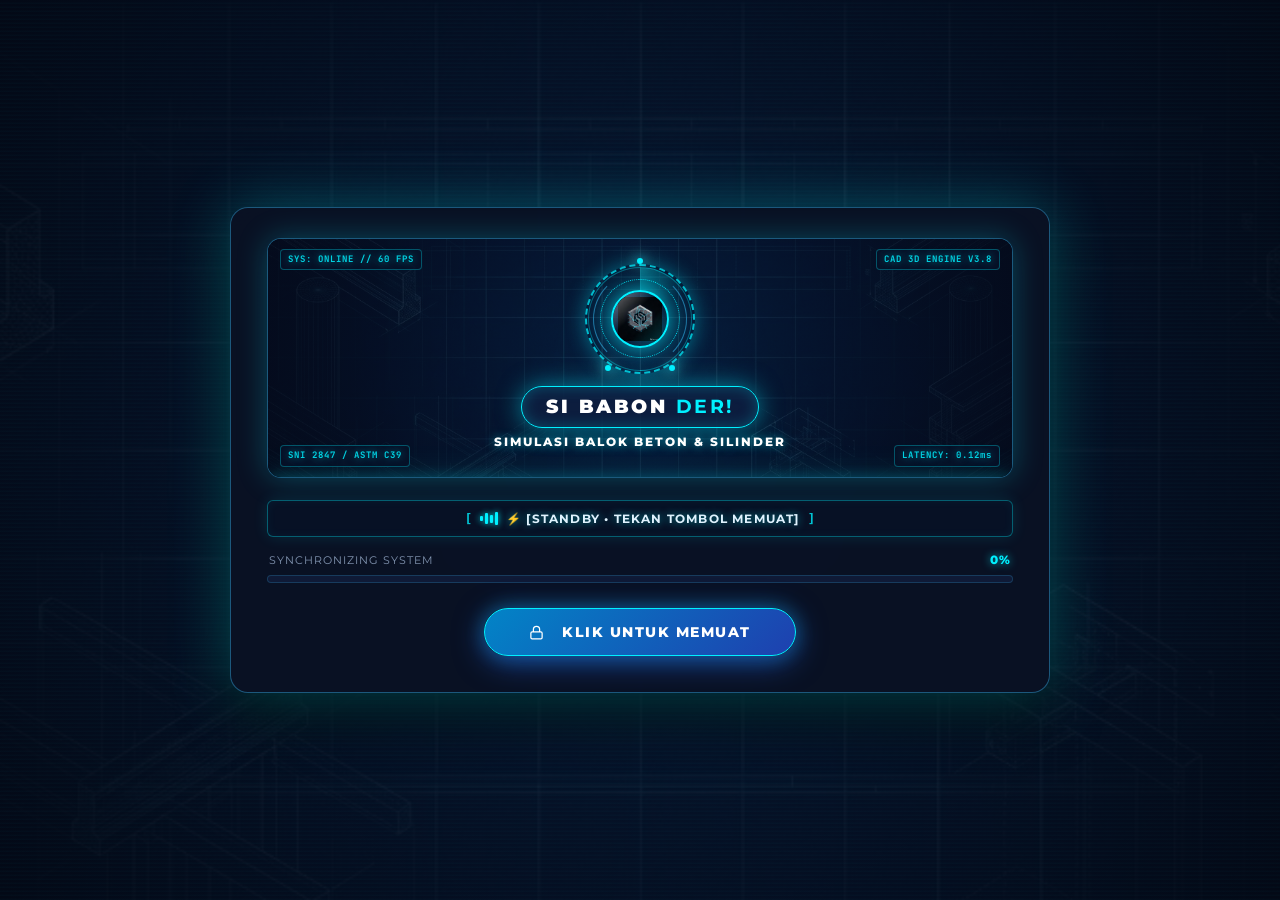
==== index.html @ 7ec386dd "Polish UI alignment, add dynamic workspace theme tone per testing chapter, remove mapping configurat" ====
<!DOCTYPE html>
<html lang="id">
<head>
    <meta charset="UTF-8">
    <meta name="viewport" content="width=device-width, initial-scale=1.0">
    <title>Si Babon Der! - Simulasi Balok Beton &amp; Silinder</title>
    
    <!-- Favicon -->
    <link rel="icon" type="image/jpeg" href="static/logo-favicon.jpg">
    
    <!-- Google Fonts -->
    <link rel="preconnect" href="https://fonts.googleapis.com">
    <link rel="preconnect" href="https://fonts.gstatic.com" crossorigin>
    <link href="https://fonts.googleapis.com/css2?family=Chakra+Petch:wght@400;600;700&family=Inter:wght@300;400;500;600;700&family=JetBrains+Mono:wght@400;500;700&family=Montserrat:wght@500;600;700;800;900&display=swap" rel="stylesheet">
    
    <!-- Custom Engineering Stylesheet -->
    <link rel="stylesheet" href="static/style.css?v=20261121_03">
</head>
<body>

    <!-- ==========================================================================
         INTERACTIVE CAD BLUEPRINT LOADING / SPLASH SCREEN
         (Featuring Futuristic Holographic Motion Logo & Blueprint Architecture)
         ========================================================================== -->
    <div id="splash-screen">
        <div class="splash-futuristic-container">
            <!-- Blueprint Schematic Banner Card -->
            <div class="splash-banner-card">
                <img src="static/img/loading-screen-bg.jpg" alt="Si Babon Der CAD Blueprint" class="splash-blueprint-banner-img" onerror="this.onerror=null; this.src='static/img/splash-blueprint-bg.jpg';">
                
                <!-- Cyber Laser Scanner Beam -->
                <div class="splash-laser-scanner"></div>

                <!-- High-Tech Telemetry HUD Badges -->
                <div class="hud-corner-tag top-left">SYS: ONLINE // 60 FPS</div>
                <div class="hud-corner-tag top-right">CAD 3D ENGINE V3.8</div>
                <div class="hud-corner-tag bottom-left">SNI 2847 / ASTM C39</div>
                <div class="hud-corner-tag bottom-right">LATENCY: 0.12ms</div>

                <!-- Overlay with Futuristic Motion Logo -->
                <div class="splash-motion-overlay">
                    <!-- Futuristic Rotating HUD Rings & 3D Logo Core -->
                    <div class="splash-hud-portal">
                        <div class="hud-ring-outer"></div>
                        <div class="hud-ring-mid"></div>
                        <div class="hud-ring-radar"></div>
                        <div class="hud-ring-dashed"></div>
                        <div class="hud-particle-orbit">
                            <span class="hud-particle p1"></span>
                            <span class="hud-particle p2"></span>
                            <span class="hud-particle p3"></span>
                        </div>
                        <div class="hud-center-lens">
                            <img src="static/logo-favicon.jpg" alt="Logo" class="splash-logo-core" onerror="this.onerror=null; this.src='static/logo-favicon.jpeg.jpeg';">
                            <div class="lens-glare-sweep"></div>
                        </div>
                    </div>

                    <!-- Glowing Pill Title -->
                    <div class="splash-glow-badge">
                        <span>SI BABON <strong>DER!</strong></span>
                    </div>
                    <div class="splash-tagline">SIMULASI BALOK BETON &amp; SILINDER</div>
                </div>
            </div>

            <!-- Futuristic Audio Subtitle HUD -->
            <div class="splash-subtitle-container" id="splash-subtitle-container">
                <span class="subtitle-cyber-bracket">[</span>
                <div class="subtitle-waveform-indicator">
                    <span class="wave-bar w1"></span>
                    <span class="wave-bar w2"></span>
                    <span class="wave-bar w3"></span>
                    <span class="wave-bar w4"></span>
                </div>
                <div class="splash-audio-subtitle" id="splash-audio-subtitle">AUDIO SUBTITLE STANDBY</div>
                <span class="subtitle-cyber-bracket">]</span>
            </div>

            <!-- Progress Bar Header with Percentage Counter -->
            <div class="splash-progress-header">
                <span class="splash-progress-label">SYNCHRONIZING SYSTEM</span>
                <span class="splash-progress-pct" id="splash-progress-pct">0%</span>
            </div>

            <!-- Progress Bar -->
            <div class="splash-progress-track">
                <div class="splash-progress-bar" id="splash-progress-bar"></div>
            </div>

            <button class="btn-mulai-splash btn-splash-waiting" id="btn-mulai-splash" onclick="handleSplashButtonClick(event)">
                <svg class="splash-lock-icon" width="15" height="15" viewBox="0 0 24 24" fill="none" stroke="currentColor" stroke-width="2" style="margin-right: 8px;"><rect x="3" y="11" width="18" height="11" rx="2" ry="2"></rect><path d="M7 11V7a5 5 0 0 1 10 0v4"></path></svg>
                <span id="btn-mulai-label">KLIK UNTUK MEMUAT</span>
            </button>
        </div>
    </div>

    <!-- ==========================================================================
         TOP APP HEADER BAR (CLEAN & MINIMALIST)
         ========================================================================== -->
    <header class="app-header">
        <div class="brand-wrapper">
            <button class="btn-mobile-menu" onclick="toggleMobileMenu()" title="Toggle Navigation Menu">
                <svg width="18" height="18" viewBox="0 0 24 24" fill="none" stroke="currentColor" stroke-width="2.5"><line x1="3" y1="12" x2="21" y2="12"></line><line x1="3" y1="6" x2="21" y2="6"></line><line x1="3" y1="18" x2="21" y2="18"></line></svg>
            </button>
            <img src="static/logo-favicon.jpg" alt="Logo" class="brand-logo-img" onerror="this.onerror=null; this.src='static/logo-favicon.jpeg.jpeg';">
            <div class="brand-titles">
                <div class="brand-title">SI BABON <span>DER!</span></div>
                <div class="brand-subtitle">Simulasi Balok Beton &amp; Silinder</div>
            </div>
        </div>

        <!-- Teks Berjalan / Marquee Masa Pengembangan -->
        <div class="header-ticker-container" title="Status Pengembangan Aplikasi">
            <div class="ticker-badge">
                <span class="ticker-pulse-dot"></span>
                <span class="ticker-badge-text">PENGEMBANGAN</span>
            </div>
            <div class="ticker-marquee-wrapper">
                <div class="ticker-marquee-track">
                    <div class="ticker-marquee-half">
                        <span class="ticker-text-item">Website ini sedang dalam masa pengembangan, penyesuaian akan segera dilakukan dan fitur akan ditambahkan secara bertahap</span>
                        <span class="ticker-separator">✦</span>
                        <span class="ticker-text-item">Website ini sedang dalam masa pengembangan, penyesuaian akan segera dilakukan dan fitur akan ditambahkan secara bertahap</span>
                        <span class="ticker-separator">✦</span>
                    </div>
                    <div class="ticker-marquee-half" aria-hidden="true">
                        <span class="ticker-text-item">Website ini sedang dalam masa pengembangan, penyesuaian akan segera dilakukan dan fitur akan ditambahkan secara bertahap</span>
                        <span class="ticker-separator">✦</span>
                        <span class="ticker-text-item">Website ini sedang dalam masa pengembangan, penyesuaian akan segera dilakukan dan fitur akan ditambahkan secara bertahap</span>
                        <span class="ticker-separator">✦</span>
                    </div>
                </div>
            </div>
        </div>
    </header>

    <!-- ==========================================================================
         MAIN APPLICATION LAYOUT
         ========================================================================== -->
    <div class="app-container">
        <!-- Sidebar Navigation -->
        <nav class="sidebar">
            <div class="sidebar-heading" id="sidebar-module-heading">WORKSPACE NAVIGATION</div>

            <div class="sidebar-nav-container" id="sidebar-nav-container">
                <button class="btn-nav active" onclick="switchTab(this, 'create')">
                    <img src="static/icons/menu-create.svg" alt="Create Element Logo" class="nav-btn-logo nav-logo-create">
                    <span>Create Element</span>
                </button>
                <button class="btn-nav" onclick="switchTab(this, 'loss')">
                    <img src="static/icons/menu-loss.svg" alt="Material Loss Logo" class="nav-btn-logo nav-logo-loss">
                    <span>Material Loss</span>
                </button>
                <button class="btn-nav" onclick="switchTab(this, 'pengujian')">
                    <img src="static/icons/menu-pengujian.svg" alt="Lab Testing Logo" class="nav-btn-logo nav-logo-pengujian">
                    <span>Lab Testing</span>
                    <span class="nav-badge">UTM</span>
                </button>
                <button class="btn-nav" onclick="switchTab(this, 'analisis')">
                    <img src="static/icons/menu-analisis.svg" alt="Analysis Report Logo" class="nav-btn-logo nav-logo-analisis">
                    <span>Analysis Report</span>
                </button>
                <button class="btn-nav" onclick="switchTab(this, 'rab')">
                    <img src="static/icons/menu-rab.svg" alt="Cost &amp; BoQ Logo" class="nav-btn-logo nav-logo-rab">
                    <span>Cost &amp; BoQ</span>
                </button>
                <button class="btn-nav" onclick="switchTab(this, 'karbon')">
                    <img src="static/icons/menu-karbon.svg" alt="Carbon Footprint Logo" class="nav-btn-logo nav-logo-karbon">
                    <span>Carbon Footprint</span>
                    <span class="nav-badge" style="color:var(--accent-emerald); border-color:var(--accent-emerald);">ECO</span>
                </button>
                <button class="btn-nav" onclick="switchTab(this, 'ekspor')">
                    <img src="static/icons/menu-ekspor.svg" alt="Export Report Logo" class="nav-btn-logo nav-logo-ekspor">
                    <span>Export Report</span>
                </button>
                <!-- REPOSITIONED: Structural Battle is below Export Report -->
                <button class="btn-nav" onclick="switchTab(this, 'pertempuran')">
                    <img src="static/logo-favicon.jpg" alt="Battle Logo" class="nav-btn-logo nav-logo-battle" onerror="this.onerror=null; this.src='static/logo-favicon.jpeg.jpeg';">
                    <span>Structural Battle</span>
                    <span class="nav-badge">BATTLE</span>
                </button>
            </div>

            <!-- CHAPTER / MODULE TESTING SWITCHER (STACKED CARDS WIDGET) -->
            <div class="sidebar-module-section" id="sidebar-module-section">
                <div class="module-switcher-header">
                    <div class="module-switcher-title">
                        <svg width="13" height="13" viewBox="0 0 24 24" fill="none" stroke="var(--cyan-neon)" stroke-width="2.2"><polygon points="12 2 2 7 12 12 22 7 12 2"></polygon><polyline points="2 17 12 22 22 17"></polyline><polyline points="2 12 12 17 22 12"></polyline></svg>
                        <span>TESTING CHAPTERS</span>
                    </div>
                    <span class="module-switcher-badge">SNI / ASTM</span>
                </div>
                
                <div class="module-stack-viewport" id="module-stack-viewport">
                    <!-- Dynamic Stack Cards Rendered by script.js -->
                </div>

                <div class="stack-controls-bar">
                    <button class="stack-cycle-btn" onclick="cycleModuleStack(-1)" title="Previous Chapter">
                        <svg width="12" height="12" viewBox="0 0 24 24" fill="none" stroke="currentColor" stroke-width="2.5"><polyline points="15 18 9 12 15 6"></polyline></svg>
                    </button>
                    <div class="stack-dots-indicator" id="stack-dots">
                        <!-- 4 indicator dots -->
                    </div>
                    <button class="stack-cycle-btn" onclick="cycleModuleStack(1)" title="Next Chapter">
                        <svg width="12" height="12" viewBox="0 0 24 24" fill="none" stroke="currentColor" stroke-width="2.5"><polyline points="9 18 15 12 9 6"></polyline></svg>
                    </button>
                </div>
            </div>
        </nav>

        <!-- Main Workspace (Center Canvas 3D & Right Control Panel) -->
        <main class="main-container">
            <!-- Center 3D CAD Simulation Viewport -->
            <section class="canvas-area" id="canvas-view">
                <!-- Dynamic via JavaScript -->
            </section>

            <!-- Right Telemetry & Control Panel -->
            <aside class="control-panel" id="panel-view">
                <!-- Dynamic via JavaScript -->
            </aside>
        </main>
    </div>

    <!-- HUD Toast Notifications Container -->
    <div id="hud-toast-container"></div>

    <!-- Core Simulation Logic -->
    <script src="static/script.js?v=20261121_03"></script>
</body>
</html>
---- static/style.css ----
/* ==========================================================================
   SI BABON DER! - CIVIL ENGINEERING & CONCRETE SIMULATION
   Design System: Modern Industrial CAD & Civil Engineering (Sleek, Clean, Simple)
   Font: Montserrat Everywhere | Palette: Brighter Modern Navy & Neon Accents
   ========================================================================== */

@import url('https://fonts.googleapis.com/css2?family=JetBrains+Mono:wght@400;600;700&family=Montserrat:ital,wght@0,300;0,400;0,500;0,600;0,700;0,800;0,900;1,400;1,600&display=swap');

:root {
    /* Slightly Brighter Modern Slate/Navy Palette */
    --bg-void: #0b1426;
    --bg-base: #101d3b;
    --bg-surface: #16274e;
    --bg-card: rgba(22, 39, 78, 0.82);
    --bg-card-hover: rgba(30, 53, 106, 0.92);
    --bg-glass: rgba(18, 33, 66, 0.75);
    --bg-input: #0d1933;

    /* Borders & Outlines */
    --border-dim: rgba(56, 189, 248, 0.2);
    --border-bright: rgba(56, 189, 248, 0.42);
    --border-glow: rgba(0, 240, 255, 0.55);

    /* Accents */
    --cyan-neon: #00f0ff;
    --blue-neon: #38bdf8;
    --blue-primary: #2563eb;
    --blue-dark: #1d4ed8;
    --accent-emerald: #10b981;
    --accent-amber: #f59e0b;
    --accent-crimson: #ef4444;
    --accent-purple: #a855f7;
    --accent-gold: #fbbf24;

    /* Dynamic Chapter Workspace Accent Variables */
    --chapter-accent: var(--cyan-neon);
    --chapter-accent-glow: rgba(0, 240, 255, 0.25);
    --chapter-accent-dim: rgba(0, 240, 255, 0.08);
    --chapter-accent-border: rgba(0, 240, 255, 0.35);

    /* Text Colors (Crisp & High Contrast) */
    --text-pure: #ffffff;
    --text-primary: #f8fafc;
    --text-secondary: #cbd5e1;
    --text-muted: #8194b0;
    --text-dim: #5c7090;

    /* Typography: Montserrat Universally Applied */
    --font-sans: 'Montserrat', sans-serif;
    --font-heading: 'Montserrat', sans-serif;
    --font-mono: 'JetBrains Mono', 'Montserrat', monospace;

    /* Elevation & Glow */
    --glow-cyan: 0 0 20px rgba(0, 240, 255, 0.35);
    --glow-blue: 0 0 25px rgba(56, 189, 248, 0.3);
    --glow-emerald: 0 0 20px rgba(16, 185, 129, 0.35);
    --glow-crimson: 0 0 20px rgba(239, 68, 68, 0.4);
    --shadow-card: 0 8px 30px 0 rgba(0, 0, 0, 0.35);

    /* Transitions */
    --transition-fast: 0.15s cubic-bezier(0.4, 0, 0.2, 1);
    --transition-norm: 0.25s cubic-bezier(0.4, 0, 0.2, 1);
    --transition-slow: 0.4s cubic-bezier(0.4, 0, 0.2, 1);
}

/* Base Reset & Box Sizing */
*, *::before, *::after {
    box-sizing: border-box;
    margin: 0;
    padding: 0;
    font-family: var(--font-sans);
    -webkit-font-smoothing: antialiased;
    -moz-osx-font-smoothing: grayscale;
}

html, body {
    width: 100%;
    height: 100%;
    background-color: var(--bg-void);
    color: var(--text-primary);
    font-family: var(--font-sans);
    font-size: 13px;
    line-height: 1.5;
    overflow: hidden;
    user-select: none;
}

/* Custom Scrollbar */
::-webkit-scrollbar {
    width: 6px;
    height: 6px;
}
::-webkit-scrollbar-track {
    background: rgba(11, 20, 38, 0.8);
}
::-webkit-scrollbar-thumb {
    background: rgba(56, 189, 248, 0.35);
    border-radius: 4px;
}
::-webkit-scrollbar-thumb:hover {
    background: var(--cyan-neon);
    box-shadow: 0 0 8px var(--cyan-neon);
}

/* ==========================================================================
   APP HEADER
   ========================================================================== */
.app-header {
    height: 58px;
    min-height: 58px;
    background: rgba(14, 25, 51, 0.95);
    backdrop-filter: blur(14px);
    border-bottom: 1px solid var(--border-dim);
    display: flex;
    align-items: center;
    justify-content: space-between;
    padding: 0 20px;
    position: relative;
    z-index: 100;
}

.brand-wrapper {
    display: flex;
    align-items: center;
    gap: 12px;
    flex-shrink: 0;
}

.brand-logo-img {
    width: 38px;
    height: 38px;
    border-radius: 9px;
    object-fit: cover;
    border: 1.5px solid var(--border-bright);
    box-shadow: 0 0 15px rgba(0, 240, 255, 0.3);
}

.brand-titles {
    display: flex;
    flex-direction: column;
}

.brand-title {
    font-size: 15px;
    font-weight: 800;
    letter-spacing: 1.2px;
    color: var(--text-pure);
    text-transform: uppercase;
    display: flex;
    align-items: center;
    gap: 6px;
}

.brand-title span {
    color: var(--cyan-neon);
    text-shadow: 0 0 10px rgba(0, 240, 255, 0.4);
}

.brand-subtitle {
    font-size: 10.5px;
    color: var(--text-secondary);
    font-weight: 600;
    letter-spacing: 0.6px;
}

/* ==========================================================================
   HEADER RUNNING TEXT / TICKER (PENGEMBANGAN FITUR)
   ========================================================================== */
.header-ticker-container {
    flex: 1;
    min-width: 0;
    max-width: 820px;
    margin-left: 20px;
    display: flex;
    align-items: center;
    background: rgba(8, 18, 42, 0.72);
    border: 1px solid rgba(0, 240, 255, 0.28);
    border-radius: 24px;
    height: 34px;
    padding: 0 10px 0 6px;
    position: relative;
    box-shadow: inset 0 0 10px rgba(0, 240, 255, 0.05), 0 2px 8px rgba(0, 0, 0, 0.3);
    overflow: hidden;
}

.ticker-badge {
    display: inline-flex;
    align-items: center;
    gap: 6px;
    background: linear-gradient(135deg, rgba(0, 240, 255, 0.16), rgba(14, 165, 233, 0.25));
    border: 1px solid rgba(0, 240, 255, 0.45);
    border-radius: 16px;
    padding: 3px 9px;
    font-size: 10px;
    font-weight: 800;
    letter-spacing: 0.8px;
    color: var(--cyan-neon);
    text-transform: uppercase;
    box-shadow: 0 0 8px rgba(0, 240, 255, 0.2);
    flex-shrink: 0;
    z-index: 2;
    cursor: default;
}

.ticker-pulse-dot {
    width: 6px;
    height: 6px;
    border-radius: 50%;
    background: #00f0ff;
    box-shadow: 0 0 8px #00f0ff;
    animation: tickerPulse 1.8s infinite ease-in-out;
}

@keyframes tickerPulse {
    0%, 100% { opacity: 1; transform: scale(1); filter: drop-shadow(0 0 3px #00f0ff); }
    50% { opacity: 0.35; transform: scale(0.8); filter: none; }
}

.ticker-marquee-wrapper {
    flex: 1;
    min-width: 0;
    overflow: hidden;
    margin-left: 10px;
    position: relative;
    display: flex;
    align-items: center;
    mask-image: linear-gradient(to right, transparent 0, black 14px, black calc(100% - 14px), transparent 100%);
    -webkit-mask-image: linear-gradient(to right, transparent 0, black 14px, black calc(100% - 14px), transparent 100%);
}

.ticker-marquee-track {
    display: flex;
    width: max-content;
    will-change: transform;
    animation: tickerSeamlessScroll 28s linear infinite;
}

.ticker-marquee-track:hover {
    animation-play-state: paused;
}

.ticker-marquee-half {
    display: inline-flex;
    align-items: center;
    white-space: nowrap;
    flex-shrink: 0;
}

.ticker-text-item {
    font-size: 11.5px;
    font-weight: 600;
    letter-spacing: 0.35px;
    color: #e2e8f0;
    display: inline-flex;
    align-items: center;
}

.ticker-separator {
    color: var(--cyan-neon);
    font-size: 9px;
    margin: 0 20px;
    opacity: 0.8;
    text-shadow: 0 0 6px rgba(0, 240, 255, 0.6);
}

@keyframes tickerSeamlessScroll {
    0% {
        transform: translateX(0);
    }
    100% {
        transform: translateX(-50%);
    }
}

/* Header Telemetry */
.header-telemetry {
    display: flex;
    align-items: center;
    gap: 14px;
}

.telemetry-item {
    display: flex;
    align-items: center;
    gap: 8px;
    font-size: 11px;
    font-weight: 700;
    color: var(--text-secondary);
    background: rgba(22, 39, 78, 0.7);
    padding: 6px 12px;
    border-radius: 7px;
    border: 1px solid var(--border-dim);
}

.telemetry-item.status-online i {
    color: var(--accent-emerald);
    font-size: 8px;
    animation: radarPulse 2s infinite ease-in-out;
}

.telemetry-item.standard-badge {
    color: var(--cyan-neon);
    border-color: rgba(0, 240, 255, 0.3);
}

@keyframes radarPulse {
    0%, 100% { opacity: 1; transform: scale(1); filter: drop-shadow(0 0 2px #10b981); }
    50% { opacity: 0.4; transform: scale(0.85); filter: none; }
}

.header-actions {
    display: flex;
    align-items: center;
    gap: 10px;
}

.btn-header-action {
    background: rgba(22, 39, 78, 0.75);
    border: 1px solid var(--border-dim);
    color: var(--text-secondary);
    padding: 7px 14px;
    border-radius: 7px;
    font-size: 11.5px;
    font-weight: 700;
    cursor: pointer;
    display: flex;
    align-items: center;
    gap: 7px;
    transition: var(--transition-fast);
}

.btn-header-action:hover {
    color: var(--text-pure);
    border-color: var(--border-bright);
    background: var(--bg-card-hover);
    box-shadow: 0 0 12px rgba(56, 189, 248, 0.25);
}

.btn-mobile-menu {
    display: none;
    background: transparent;
    border: 1px solid var(--border-dim);
    color: var(--text-primary);
    width: 36px;
    height: 36px;
    border-radius: 7px;
    font-size: 16px;
    cursor: pointer;
}

/* ==========================================================================
   LAYOUT
   ========================================================================== */
.app-container {
    display: flex;
    height: calc(100vh - 58px);
    width: 100%;
    position: relative;
    overflow: hidden;
}

/* ==========================================================================
   SIDEBAR
   ========================================================================== */
.sidebar {
    width: 236px;
    min-width: 236px;
    background: rgba(14, 25, 51, 0.98);
    backdrop-filter: blur(16px);
    border-right: 1px solid var(--border-dim);
    display: flex;
    flex-direction: column;
    padding: 14px 12px 10px 12px;
    gap: 6px;
    z-index: 40;
    overflow: hidden;
    height: 100%;
    box-sizing: border-box;
    position: relative;
    transition: transform var(--transition-norm);
}

.sidebar-heading {
    font-size: 10px;
    font-weight: 800;
    text-transform: uppercase;
    letter-spacing: 1.2px;
    color: var(--chapter-accent, var(--text-muted));
    padding: 8px 10px 4px 10px;
    margin-top: 2px;
    transition: color var(--transition-norm);
}

.btn-nav {
    width: 100%;
    padding: 11px 14px;
    border-radius: 8px;
    border: 1px solid transparent;
    background: transparent;
    color: var(--text-secondary);
    font-size: 12px;
    font-weight: 700;
    text-align: left;
    cursor: pointer;
    transition: all var(--transition-fast);
    display: flex;
    align-items: center;
    gap: 12px;
    position: relative;
}

.btn-nav i {
    font-size: 14px;
    width: 18px;
    text-align: center;
    color: var(--text-muted);
    transition: color var(--transition-fast);
}

.btn-nav:hover {
    background: rgba(22, 39, 78, 0.65);
    color: var(--text-pure);
    border-color: rgba(56, 189, 248, 0.2);
}

.btn-nav:hover i {
    color: var(--cyan-neon);
}

.btn-nav.active {
    background: linear-gradient(90deg, var(--chapter-accent-dim, rgba(37, 99, 235, 0.35)) 0%, rgba(22, 39, 78, 0.85) 100%);
    color: var(--text-pure);
    border-color: var(--chapter-accent-border, var(--border-bright));
    box-shadow: inset 3px 0 0 var(--chapter-accent, var(--cyan-neon)), 0 4px 16px var(--chapter-accent-glow, rgba(37, 99, 235, 0.3));
}

.btn-nav.active i {
    color: var(--chapter-accent, var(--cyan-neon));
    filter: drop-shadow(0 0 6px var(--chapter-accent, var(--cyan-neon)));
}

.nav-btn-logo {
    width: 22px;
    height: 22px;
    object-fit: contain;
    border-radius: 6px;
    border: 1px solid var(--border-bright);
    background: rgba(13, 26, 51, 0.85);
    padding: 1.5px;
    filter: drop-shadow(0 0 4px rgba(56, 189, 248, 0.35));
    transition: transform var(--transition-fast), filter var(--transition-fast), border-color var(--transition-fast);
    flex-shrink: 0;
}

.btn-nav:hover .nav-btn-logo,
.btn-nav.active .nav-btn-logo {
    transform: scale(1.18);
    border-color: var(--cyan-neon);
    filter: drop-shadow(0 0 8px var(--cyan-neon));
}

/* Specific Menu Theme Colors on Hover & Active */
.btn-nav:hover .nav-logo-create, .btn-nav.active .nav-logo-create {
    border-color: #00f0ff;
    filter: drop-shadow(0 0 8px rgba(0, 240, 255, 0.75));
}
.btn-nav:hover .nav-logo-loss, .btn-nav.active .nav-logo-loss {
    border-color: #fbbf24;
    filter: drop-shadow(0 0 8px rgba(251, 191, 36, 0.75));
}
.btn-nav:hover .nav-logo-battle, .btn-nav.active .nav-logo-battle {
    border-color: #ef4444;
    filter: drop-shadow(0 0 8px rgba(239, 68, 68, 0.75));
}
.btn-nav:hover .nav-logo-pengujian, .btn-nav.active .nav-logo-pengujian {
    border-color: #818cf8;
    filter: drop-shadow(0 0 8px rgba(129, 140, 248, 0.75));
}
.btn-nav:hover .nav-logo-analisis, .btn-nav.active .nav-logo-analisis {
    border-color: #38bdf8;
    filter: drop-shadow(0 0 8px rgba(56, 189, 248, 0.75));
}
.btn-nav:hover .nav-logo-rab, .btn-nav.active .nav-logo-rab {
    border-color: #10b981;
    filter: drop-shadow(0 0 8px rgba(16, 185, 129, 0.75));
}
.btn-nav:hover .nav-logo-karbon, .btn-nav.active .nav-logo-karbon {
    border-color: #34d399;
    filter: drop-shadow(0 0 8px rgba(52, 211, 153, 0.75));
}
.btn-nav:hover .nav-logo-ekspor, .btn-nav.active .nav-logo-ekspor {
    border-color: #818cf8;
    filter: drop-shadow(0 0 8px rgba(129, 140, 248, 0.75));
}

.nav-badge {
    margin-left: auto;
    font-size: 9.5px;
    font-family: var(--font-mono);
    font-weight: 700;
    padding: 2px 7px;
    border-radius: 4px;
    background: rgba(56, 189, 248, 0.2);
    color: var(--blue-neon);
    border: 1px solid rgba(56, 189, 248, 0.35);
}

.sidebar-footer {
    margin-top: auto;
    padding-top: 14px;
    border-top: 1px solid var(--border-dim);
}

.cad-badge-card {
    background: rgba(18, 33, 66, 0.6);
    border: 1px solid var(--border-dim);
    border-radius: 8px;
    padding: 10px 12px;
    display: flex;
    flex-direction: column;
    gap: 4px;
}

.cad-badge-title {
    font-size: 10.5px;
    font-weight: 800;
    color: var(--blue-neon);
    text-transform: uppercase;
    letter-spacing: 0.6px;
    display: flex;
    align-items: center;
    gap: 6px;
}

.cad-badge-text {
    font-size: 10.5px;
    color: var(--text-muted);
    font-weight: 500;
    line-height: 1.4;
}

/* ==========================================================================
   MAIN CONTENT AREA
   ========================================================================== */
.main-container {
    flex: 1;
    display: flex;
    height: 100%;
    overflow: hidden;
    position: relative;
}

/* ==========================================================================
   CAD 3D VIEWPORT CANVAS
   ========================================================================== */
.canvas-area {
    flex: 1;
    background: radial-gradient(circle at 50% 50%, #172a56 0%, #0d1733 100%);
    position: relative;
    display: flex;
    flex-direction: column;
    align-items: center;
    justify-content: center;
    perspective: 1800px;
    overflow: hidden;
    cursor: grab;
    transition: background 0.3s ease;
}

.canvas-area:active {
    cursor: grabbing;
}

.canvas-area::before {
    content: '';
    position: absolute;
    inset: 0;
    background-image: 
        radial-gradient(circle, rgba(56, 189, 248, 0.12) 1px, transparent 1px),
        linear-gradient(rgba(56, 189, 248, 0.05) 1px, transparent 1px),
        linear-gradient(90deg, rgba(56, 189, 248, 0.05) 1px, transparent 1px);
    background-size: 40px 40px, 120px 120px, 120px 120px;
    pointer-events: none;
    z-index: 1;
}

/* 3D Viewport */
.cad-viewport {
    position: relative;
    width: 100%;
    height: 100%;
    display: flex;
    align-items: center;
    justify-content: center;
    transform-style: preserve-3d;
    transition: transform 0.05s ease-out;
    z-index: 2;
}

/* Lantai Grid AutoCAD 3D */
.cad-grid-floor {
    position: absolute;
    width: 4000px;
    height: 4000px;
    background-image: 
        linear-gradient(rgba(56, 189, 248, 0.22) 1.5px, transparent 1.5px),
        linear-gradient(90deg, rgba(56, 189, 248, 0.22) 1.5px, transparent 1.5px);
    background-size: 50px 50px;
    transform: rotateX(76deg) translateZ(-160px);
    transform-style: preserve-3d;
    box-shadow: inset 0 0 200px rgba(56, 189, 248, 0.3);
    border: 1px solid rgba(56, 189, 248, 0.3);
    mask-image: radial-gradient(circle at 50% 50%, black 45%, transparent 85%);
    -webkit-mask-image: radial-gradient(circle at 50% 50%, black 45%, transparent 85%);
    pointer-events: none;
}

/* Sumbu Koordinat XYZ */
.axis-x, .axis-y, .axis-z {
    position: absolute;
    pointer-events: none;
}

.axis-x {
    width: 1400px;
    height: 2.5px;
    background: linear-gradient(90deg, transparent, #ef4444 30%, #ff6b6b 70%, transparent);
    box-shadow: 0 0 12px rgba(239, 68, 68, 0.85);
    transform: rotateY(90deg);
}

.axis-y {
    width: 2.5px;
    height: 1400px;
    background: linear-gradient(180deg, transparent, #10b981 30%, #34d399 70%, transparent);
    box-shadow: 0 0 12px rgba(16, 185, 129, 0.85);
    transform: translateY(-80px);
}

.axis-z {
    width: 1400px;
    height: 2.5px;
    background: linear-gradient(90deg, transparent, #00f0ff 30%, #38bdf8 70%, transparent);
    box-shadow: 0 0 12px rgba(0, 240, 255, 0.85);
}

.axis-label {
    position: absolute;
    font-size: 11px;
    font-weight: 800;
    font-family: var(--font-mono);
    padding: 3px 8px;
    border-radius: 4px;
    pointer-events: none;
}
.label-x { color: #ef4444; background: rgba(239, 68, 68, 0.25); border: 1px solid rgba(239, 68, 68, 0.5); bottom: 15px; right: 25px; }
.label-y { color: #10b981; background: rgba(16, 185, 129, 0.25); border: 1px solid rgba(16, 185, 129, 0.5); top: 25px; right: 25px; }
.label-z { color: var(--cyan-neon); background: rgba(0, 240, 255, 0.25); border: 1px solid rgba(0, 240, 255, 0.5); bottom: 15px; left: 25px; }

/* 3D Model Scene */
.scene-3d {
    position: relative;
    transform-style: preserve-3d;
    transform: rotateX(var(--rot-x, -22deg)) rotateY(var(--rot-y, 35deg));
    transition: width 0.15s ease-out, height 0.15s ease-out;
    z-index: 5;
}

/* 3D BALOK / BEAM */
.cube-3d {
    position: relative;
    transform-style: preserve-3d;
}

.face {
    position: absolute;
    border: 1.5px solid rgba(56, 189, 248, 0.9);
    background: linear-gradient(135deg, rgba(28, 52, 104, 0.72) 0%, rgba(16, 30, 62, 0.88) 100%);
    box-shadow: inset 0 0 35px rgba(56, 189, 248, 0.3), 0 0 15px rgba(56, 189, 248, 0.2);
    backdrop-filter: blur(2px);
    display: flex;
    align-items: center;
    justify-content: center;
    font-family: var(--font-mono);
    font-weight: 700;
    color: rgba(56, 189, 248, 0.65);
    font-size: 11px;
}

.cube-3d.solid-mode .face {
    background: linear-gradient(135deg, rgba(55, 68, 92, 0.9) 0%, rgba(32, 42, 60, 0.96) 100%);
    border-color: rgba(148, 163, 184, 0.5);
    box-shadow: inset 0 0 40px rgba(0, 0, 0, 0.7);
}

.cube-3d.xray-mode .face {
    background: rgba(14, 116, 144, 0.12) !important;
    border: 1.5px dashed var(--cyan-neon) !important;
    box-shadow: inset 0 0 25px rgba(0, 240, 255, 0.25) !important;
}

.face.front  { transform: translateZ(calc(var(--depth) / 2)); }
.face.back   { transform: rotateY(180deg) translateZ(calc(var(--depth) / 2)); }
.face.right  { transform: rotateY(90deg) translateZ(calc(var(--width) / 2)); }
.face.left   { transform: rotateY(-90deg) translateZ(calc(var(--width) / 2)); }
.face.top    { transform: rotateX(90deg) translateZ(calc(var(--height) / 2)); }
.face.bottom { transform: rotateX(-90deg) translateZ(calc(var(--height) / 2)); }

/* Dynamic Multi-Rebar Cage */
.rebar-cage-3d {
    position: absolute;
    width: 100%;
    height: 100%;
    transform-style: preserve-3d;
    pointer-events: none;
    display: none;
}
.cube-3d.xray-mode .rebar-cage-3d {
    display: block;
}

.rebar-longitudinal {
    position: absolute;
    width: 100%;
    height: 5px;
    background: #ff4d4f;
    box-shadow: 0 0 10px #ff4d4f, 0 0 4px #fff;
    border-radius: 2.5px;
}

.stirrup-ring {
    position: absolute;
    border: 2.5px solid var(--accent-gold);
    box-shadow: 0 0 10px rgba(251, 191, 36, 0.7);
    pointer-events: none;
    transform-style: preserve-3d;
    transform: rotateY(90deg);
    border-radius: 3px;
    background: rgba(251, 191, 36, 0.05);
}

/* 3D VOLUMETRIC CYLINDER SPECIMEN */
.cylinder-realistic {
    position: relative;
    transform-style: preserve-3d;
    transition: width 0.15s ease-out, height 0.15s ease-out;
}

.cyl-facets {
    position: absolute;
    width: 100%;
    height: 100%;
    transform-style: preserve-3d;
}

.cyl-facet {
    position: absolute;
    top: 0;
    left: 50%;
    height: 100%;
    transform-origin: center center;
    background: rgba(28, 52, 104, 0.78);
    border-top: 1.5px solid rgba(56, 189, 248, 0.7);
    border-bottom: 1.5px solid rgba(56, 189, 248, 0.7);
    backface-visibility: visible;
}

.cylinder-realistic.solid-mode .cyl-facet {
    background: #2b3950;
    border-color: #64748b;
}

.cylinder-realistic.wireframe-mode .cyl-facet {
    background: transparent !important;
    border: 1px dashed var(--cyan-neon) !important;
}

.cylinder-realistic.xray-mode .cyl-facet {
    background: rgba(14, 116, 144, 0.12) !important;
    border-left: 1px dashed rgba(0, 240, 255, 0.35) !important;
    border-right: 1px dashed rgba(0, 240, 255, 0.35) !important;
}

.cyl-cap-top, .cyl-cap-bottom {
    position: absolute;
    border-radius: 50%;
    left: 50%;
    top: 50%;
    transform-origin: center center;
    border: 2px solid var(--blue-neon);
    background: radial-gradient(circle, rgba(56, 189, 248, 0.8) 0%, rgba(14, 116, 144, 0.95) 100%);
    box-shadow: 0 0 15px rgba(56, 189, 248, 0.4);
}

.cylinder-realistic.solid-mode .cyl-cap-top,
.cylinder-realistic.solid-mode .cyl-cap-bottom {
    background: radial-gradient(circle, #475569 0%, #1e293b 100%);
    border-color: #94a3b8;
}

.cylinder-realistic.wireframe-mode .cyl-cap-top,
.cylinder-realistic.wireframe-mode .cyl-cap-bottom {
    background: transparent !important;
    border: 1.5px dashed var(--cyan-neon) !important;
}

.cylinder-realistic.xray-mode .cyl-cap-top,
.cylinder-realistic.xray-mode .cyl-cap-bottom {
    background: rgba(14, 116, 144, 0.25) !important;
    border: 1.5px dashed var(--cyan-neon) !important;
}

/* Cylinder internal rebar cage for X-ray mode */
.cyl-rebar-cage {
    position: absolute;
    width: 100%;
    height: 100%;
    transform-style: preserve-3d;
    display: none;
    pointer-events: none;
}
.cylinder-realistic.xray-mode .cyl-rebar-cage {
    display: block;
}

.cyl-spiral-tie {
    position: absolute;
    left: 50%;
    top: 50%;
    border-radius: 50%;
    border: 2px solid var(--accent-gold);
    box-shadow: 0 0 8px rgba(251, 191, 36, 0.7);
    transform-origin: center center;
}

.cyl-rebar-vertical {
    position: absolute;
    top: 5%;
    height: 90%;
    width: 4px;
    background: #ff4d4f;
    border-radius: 2px;
    box-shadow: 0 0 8px #ff4d4f;
}

/* VIEWPORT HUD */
.viewport-hud-bottom {
    position: absolute;
    bottom: 18px;
    left: 20px;
    right: 20px;
    display: flex;
    align-items: center;
    justify-content: space-between;
    pointer-events: none;
    z-index: 20;
}

.live-render-tag {
    background: rgba(18, 33, 66, 0.92);
    backdrop-filter: blur(12px);
    border: 1px solid var(--border-bright);
    border-radius: 8px;
    padding: 8px 16px;
    font-size: 11px;
    font-weight: 700;
    color: var(--cyan-neon);
    display: flex;
    align-items: center;
    gap: 10px;
    box-shadow: 0 8px 24px rgba(0, 0, 0, 0.4);
    pointer-events: auto;
}

.live-render-tag i {
    color: var(--cyan-neon);
    animation: rotateSlow 15s linear infinite;
}

@keyframes rotateSlow {
    from { transform: rotate(0deg); }
    to { transform: rotate(360deg); }
}

.viewport-controls-group {
    display: flex;
    align-items: center;
    gap: 8px;
    pointer-events: auto;
}

.btn-hud-control {
    background: rgba(18, 33, 66, 0.92);
    backdrop-filter: blur(12px);
    border: 1px solid var(--border-dim);
    color: var(--text-secondary);
    min-width: 36px;
    height: 36px;
    padding: 0 10px;
    border-radius: 8px;
    font-size: 12px;
    font-weight: 700;
    cursor: pointer;
    display: flex;
    align-items: center;
    justify-content: center;
    gap: 6px;
    transition: all var(--transition-fast);
    box-shadow: 0 4px 15px rgba(0, 0, 0, 0.35);
}

.btn-hud-control:hover {
    background: var(--bg-card-hover);
    color: var(--cyan-neon);
    border-color: var(--border-bright);
    box-shadow: 0 0 15px rgba(0, 240, 255, 0.3);
}

.btn-hud-control.active {
    background: rgba(37, 99, 235, 0.45);
    color: var(--cyan-neon);
    border-color: var(--cyan-neon);
    box-shadow: 0 0 14px rgba(0, 240, 255, 0.4);
}

/* ==========================================================================
   RIGHT CONTROL PANEL (CLEAN & SIMPLE DESIGN)
   ========================================================================== */
.control-panel {
    width: 420px;
    min-width: 420px;
    background: rgba(14, 25, 51, 0.96);
    backdrop-filter: blur(16px);
    border-left: 1px solid var(--border-dim);
    display: flex;
    flex-direction: column;
    padding: 20px;
    overflow-y: auto;
    gap: 16px;
    z-index: 30;
    position: relative;
}

.panel-card {
    background: var(--bg-card);
    backdrop-filter: blur(14px);
    border: 1px solid var(--border-dim);
    border-radius: 12px;
    padding: 16px;
    box-shadow: var(--shadow-card);
    position: relative;
    transition: border-color var(--transition-norm), box-shadow var(--transition-norm);
}

.panel-card:hover {
    border-color: var(--chapter-accent-border, rgba(56, 189, 248, 0.35));
}

.card-title {
    font-size: 12px;
    font-weight: 800;
    color: var(--chapter-accent, var(--cyan-neon));
    text-transform: uppercase;
    letter-spacing: 0.8px;
    margin-bottom: 14px;
    display: flex;
    align-items: center;
    justify-content: space-between;
    transition: color var(--transition-norm);
}

.card-title i {
    margin-right: 6px;
    color: var(--blue-neon);
}

.input-group {
    margin-bottom: 12px;
}

.input-group:last-child {
    margin-bottom: 0;
}

.input-group label {
    display: flex;
    justify-content: space-between;
    align-items: center;
    gap: 8px;
    font-size: 11.5px;
    font-weight: 700;
    color: var(--text-pure);
    margin-bottom: 7px;
    white-space: nowrap;
}

.label-hint {
    font-size: 10.5px;
    color: var(--cyan-neon);
    font-family: var(--font-mono);
    font-weight: 600;
    letter-spacing: 0.4px;
    white-space: nowrap;
    text-shadow: 0 0 8px rgba(0, 240, 255, 0.35);
}

.dim-col {
    display: flex;
    flex-direction: column;
    gap: 4px;
}

.dim-micro-label {
    font-size: 9.5px;
    font-weight: 700;
    color: #94a3b8;
    letter-spacing: 0.4px;
    text-align: center;
    font-family: var(--font-mono);
    background: rgba(14, 25, 51, 0.65);
    border: 1px solid rgba(0, 240, 255, 0.18);
    border-radius: 5px;
    padding: 3px 4px;
    white-space: nowrap;
    overflow: hidden;
    text-overflow: ellipsis;
    transition: all 0.2s ease;
}

.dim-col:focus-within .dim-micro-label {
    color: var(--cyan-neon);
    border-color: rgba(0, 240, 255, 0.45);
    background: rgba(0, 240, 255, 0.08);
}

.custom-select, .custom-input {
    width: 100%;
    background: var(--bg-input);
    border: 1px solid var(--border-dim);
    border-radius: 8px;
    padding: 10px 12px;
    color: var(--text-pure);
    font-size: 12.5px;
    font-weight: 600;
    outline: none;
    transition: border-color var(--transition-fast), box-shadow var(--transition-fast);
}

.custom-select:focus, .custom-input:focus {
    border-color: var(--chapter-accent, var(--cyan-neon));
    box-shadow: 0 0 12px var(--chapter-accent-glow, rgba(0, 240, 255, 0.3));
    background: #112042;
}

optgroup {
    background: #0f1c3b;
    color: var(--cyan-neon);
    font-weight: 800;
    font-style: normal;
    padding: 6px;
}

option {
    background: #13244a;
    color: var(--text-primary);
    padding: 8px;
}

.dimensions-grid {
    display: grid;
    grid-template-columns: 1fr 1fr 1fr;
    gap: 8px;
}

.dimensions-grid-cylinder, .dimensions-grid-reinforcement {
    display: grid;
    grid-template-columns: 1fr 1fr;
    gap: 8px;
}

.dimensions-grid input, 
.dimensions-grid-cylinder input, 
.dimensions-grid-reinforcement input, 
.dimensions-grid-reinforcement select {
    text-align: center;
    font-weight: 700;
}

.btn-action {
    width: 100%;
    padding: 13px 18px;
    background: linear-gradient(135deg, var(--blue-primary) 0%, var(--blue-dark) 100%);
    color: var(--text-pure);
    border: 1px solid rgba(255, 255, 255, 0.25);
    border-radius: 8px;
    font-weight: 800;
    font-size: 13px;
    letter-spacing: 0.6px;
    cursor: pointer;
    transition: all var(--transition-norm);
    display: flex;
    align-items: center;
    justify-content: center;
    gap: 9px;
    box-shadow: 0 4px 18px rgba(37, 99, 235, 0.45);
    position: relative;
    overflow: hidden;
}

.btn-action:hover {
    transform: translateY(-2px);
    box-shadow: 0 6px 25px rgba(37, 99, 235, 0.65);
    border-color: var(--cyan-neon);
}

.btn-curing {
    width: 100%;
    padding: 10px;
    background: linear-gradient(135deg, rgba(16, 185, 129, 0.3) 0%, rgba(5, 150, 105, 0.45) 100%);
    color: #34d399;
    border: 1px solid rgba(16, 185, 129, 0.6);
    border-radius: 8px;
    font-weight: 800;
    cursor: pointer;
    font-size: 12px;
    transition: all var(--transition-fast);
    display: flex;
    align-items: center;
    justify-content: center;
    gap: 8px;
    margin-top: 10px;
}

.btn-curing:hover {
    background: linear-gradient(135deg, #10b981 0%, #059669 100%);
    color: #ffffff;
    box-shadow: var(--glow-emerald);
    transform: translateY(-1px);
}

.btn-link-bsn {
    width: 100%;
    padding: 10px 14px;
    background: rgba(18, 33, 66, 0.7);
    color: var(--blue-neon);
    border: 1px solid var(--border-dim);
    border-radius: 8px;
    font-weight: 700;
    cursor: pointer;
    font-size: 11.5px;
    text-decoration: none;
    display: flex;
    align-items: center;
    justify-content: space-between;
    transition: all var(--transition-fast);
    margin-bottom: 8px;
}

.btn-link-bsn:hover {
    background: rgba(37, 99, 235, 0.25);
    border-color: var(--border-bright);
    color: var(--text-pure);
    transform: translateX(3px);
}

.spec-item {
    font-size: 11.5px;
    font-weight: 600;
    color: var(--text-secondary);
    padding: 6px 0;
    margin-bottom: 2px;
    display: flex;
    justify-content: space-between;
    align-items: baseline;
    gap: 12px;
    border-bottom: 1px solid rgba(56, 189, 248, 0.08);
    line-height: 1.45;
}

.spec-item:last-child {
    border-bottom: none;
    margin-bottom: 0;
}

.spec-label {
    color: var(--text-secondary);
    flex-shrink: 0;
    max-width: 58%;
    white-space: normal;
    word-break: break-word;
}

.spec-value {
    color: var(--chapter-accent, var(--cyan-neon));
    font-weight: 700;
    text-align: right;
    word-break: break-word;
    margin-left: auto;
    font-family: var(--font-sans);
}

.spec-item span:not(.spec-label) {
    color: var(--chapter-accent, var(--cyan-neon));
    font-weight: 700;
    text-align: right;
    word-break: break-word;
    margin-left: auto;
}

.stored-item-card {
    background: rgba(18, 33, 66, 0.7);
    border: 1px solid var(--border-dim);
    border-radius: 8px;
    padding: 11px 14px;
    margin-bottom: 8px;
    cursor: pointer;
    transition: all var(--transition-fast);
}

.stored-item-card:hover {
    border-color: var(--chapter-accent-border, var(--blue-neon));
    background: rgba(26, 46, 92, 0.85);
    transform: translateX(2px);
}

.stored-item-card.active {
    border-color: var(--chapter-accent, var(--cyan-neon));
    background: rgba(26, 46, 92, 0.95);
    box-shadow: inset 3px 0 0 var(--chapter-accent, var(--cyan-neon)), 0 0 14px var(--chapter-accent-glow, rgba(0, 240, 255, 0.25));
}

.stored-item-title {
    display: flex;
    justify-content: space-between;
    align-items: center;
    gap: 8px;
    font-size: 11.5px;
    font-weight: 700;
    color: var(--text-pure);
    margin-bottom: 5px;
}

.stored-item-specs {
    display: flex;
    justify-content: space-between;
    align-items: center;
    gap: 8px;
    font-size: 10.5px;
    color: var(--text-muted);
}

/* ==========================================================================
   LOADING / SPLASH SCREEN
   ========================================================================== */
#splash-screen {
    position: fixed;
    top: 0;
    left: 0;
    width: 100vw;
    height: 100vh;
    background: 
        radial-gradient(circle at center, rgba(6, 18, 44, 0.72) 0%, rgba(3, 8, 20, 0.94) 100%),
        url('img/loading-screen-bg.jpg') center center / cover no-repeat fixed;
    display: flex;
    flex-direction: column;
    align-items: center;
    justify-content: center;
    z-index: 99999;
    transition: opacity 0.7s cubic-bezier(0.4, 0, 0.2, 1), visibility 0.7s cubic-bezier(0.4, 0, 0.2, 1);
    overflow: hidden;
}

#splash-screen::before {
    content: '';
    position: absolute;
    inset: 0;
    background: repeating-linear-gradient(
        0deg,
        rgba(0, 240, 255, 0.02) 0px,
        rgba(0, 240, 255, 0.02) 1px,
        transparent 2px,
        transparent 4px
    );
    pointer-events: none;
    z-index: 1;
}

.splash-blueprint-box {
    position: relative;
    width: 580px;
    max-width: 90vw;
    background: rgba(18, 33, 66, 0.92);
    backdrop-filter: blur(20px);
    border: 1px solid var(--border-bright);
    border-radius: 16px;
    padding: 40px;
    display: flex;
    flex-direction: column;
    align-items: center;
    box-shadow: 0 0 60px rgba(0, 240, 255, 0.25), 0 20px 40px rgba(0, 0, 0, 0.6);
    z-index: 2;
}

.splash-machine-frame {
    position: relative;
    width: 220px;
    height: 220px;
    background: rgba(13, 26, 51, 0.88);
    border: 2px solid var(--border-bright);
    border-radius: 14px;
    overflow: hidden;
    margin-bottom: 20px;
    box-shadow: 0 0 35px rgba(0, 240, 255, 0.4);
    display: flex;
    flex-direction: column;
    align-items: center;
    justify-content: center;
}

.splash-machine-img {
    width: 100%;
    height: 100%;
    object-fit: cover;
    filter: contrast(1.08) brightness(0.96);
    transition: transform 0.4s ease;
}

.splash-machine-frame:hover .splash-machine-img {
    transform: scale(1.05);
}

.splash-machine-badge {
    position: absolute;
    bottom: 8px;
    left: 10px;
    right: 10px;
    background: rgba(11, 20, 38, 0.94);
    backdrop-filter: blur(8px);
    border: 1px solid var(--cyan-neon);
    border-radius: 6px;
    padding: 4px 8px;
    font-size: 9px;
    font-weight: 800;
    color: var(--cyan-neon);
    text-align: center;
    letter-spacing: 0.5px;
    display: flex;
    align-items: center;
    justify-content: center;
    gap: 6px;
    box-shadow: 0 4px 15px rgba(0, 0, 0, 0.6);
}

.pulse-indicator {
    width: 7px;
    height: 7px;
    border-radius: 50%;
    background: #10b981;
    box-shadow: 0 0 8px #10b981;
    display: inline-block;
    animation: pulseIndicator 1.5s infinite ease-in-out;
}

@keyframes pulseIndicator {
    0%, 100% { opacity: 1; transform: scale(1); }
    50% { opacity: 0.35; transform: scale(1.4); }
}

/* EXCEL EXPORT SPREADSHEET TABLE (EXACT USER SPECIFICATION) */
.excel-export-table {
    width: 100%;
    border-collapse: collapse;
    font-family: var(--font-sans);
    font-size: 11.5px;
    background: #ffffff;
    color: #0f172a;
    box-shadow: 0 4px 25px rgba(0, 0, 0, 0.35);
    border: 1.5px solid #000000;
    margin: 10px 0;
}

.excel-export-table th {
    background: #a9d08e; /* Pastel sage green from user screenshot */
    color: #000000;
    font-weight: 800;
    padding: 9px 12px;
    text-align: center;
    border: 1px solid #000000;
    letter-spacing: 0.2px;
}

.excel-export-table td {
    padding: 8px 12px;
    border: 1px solid #000000;
    color: #000000;
    font-weight: 600;
}

.excel-export-table tr:nth-child(even) td {
    background: #f4f6f8;
}

.excel-export-table tr:hover td {
    background: #e2f0d9;
}

.splash-radar-hologram {
    position: relative;
    width: 110px;
    height: 110px;
    margin-bottom: 25px;
    display: flex;
    align-items: center;
    justify-content: center;
}

.radar-circle-outer {
    position: absolute;
    width: 100%;
    height: 100%;
    border: 2px dashed rgba(56, 189, 248, 0.5);
    border-radius: 50%;
    animation: rotateSlow 20s linear infinite;
}

.radar-circle-inner {
    position: absolute;
    width: 82%;
    height: 82%;
    border: 1.5px solid var(--cyan-neon);
    border-radius: 50%;
    box-shadow: 0 0 15px rgba(0, 240, 255, 0.4);
}

.splash-logo-img {
    width: 62px;
    height: 62px;
    border-radius: 50%;
    object-fit: cover;
    border: 2px solid var(--cyan-neon);
    box-shadow: 0 0 20px rgba(0, 240, 255, 0.7);
    animation: pulseIcon 2s infinite ease-in-out;
}

@keyframes pulseIcon {
    0%, 100% { transform: scale(1); filter: drop-shadow(0 0 10px rgba(0, 240, 255, 0.6)); }
    50% { transform: scale(1.08); filter: drop-shadow(0 0 25px rgba(0, 240, 255, 0.9)); }
}

.splash-title {
    font-size: 28px;
    font-weight: 900;
    letter-spacing: 2.5px;
    color: var(--text-pure);
    text-transform: uppercase;
    margin-bottom: 6px;
    text-align: center;
}

.splash-title span {
    color: var(--cyan-neon);
    text-shadow: 0 0 15px rgba(0, 240, 255, 0.6);
}

.splash-subtitle {
    font-size: 13px;
    color: var(--text-secondary);
    font-weight: 600;
    letter-spacing: 0.8px;
    margin-bottom: 25px;
    text-align: center;
}

.splash-terminal-log {
    width: 100%;
    background: rgba(11, 20, 38, 0.9);
    border: 1px solid var(--border-dim);
    border-radius: 8px;
    padding: 10px 14px;
    font-size: 11.5px;
    font-weight: 600;
    color: var(--blue-neon);
    margin-bottom: 25px;
    display: flex;
    align-items: center;
    gap: 8px;
}

/* Futuristic Audio Subtitle HUD */
.splash-subtitle-container {
    width: 100%;
    background: rgba(8, 18, 38, 0.85);
    border: 1px solid rgba(0, 240, 255, 0.35);
    border-radius: 6px;
    padding: 8px 14px;
    margin-bottom: 14px;
    display: flex;
    align-items: center;
    justify-content: center;
    gap: 8px;
    box-shadow: 0 0 15px rgba(0, 240, 255, 0.12), inset 0 0 10px rgba(0, 240, 255, 0.05);
    backdrop-filter: blur(8px);
    transition: all 0.3s ease;
}

.subtitle-cyber-bracket {
    font-family: 'Share Tech Mono', monospace;
    font-size: 13px;
    font-weight: 700;
    color: var(--cyan-neon);
    opacity: 0.8;
}

.subtitle-waveform-indicator {
    display: flex;
    align-items: center;
    gap: 2.5px;
    height: 14px;
}

.wave-bar {
    width: 2.5px;
    background: var(--cyan-neon);
    border-radius: 1px;
    box-shadow: 0 0 6px var(--cyan-neon);
    transition: height 0.15s ease;
}

.wave-bar.w1 { height: 5px; }
.wave-bar.w2 { height: 11px; }
.wave-bar.w3 { height: 8px; }
.wave-bar.w4 { height: 13px; }

.splash-subtitle-container.active-audio .wave-bar {
    animation: waveBounce 0.6s infinite alternate ease-in-out;
}
.splash-subtitle-container.active-audio .wave-bar.w1 { animation-delay: 0.1s; }
.splash-subtitle-container.active-audio .wave-bar.w2 { animation-delay: 0.3s; }
.splash-subtitle-container.active-audio .wave-bar.w3 { animation-delay: 0.2s; }
.splash-subtitle-container.active-audio .wave-bar.w4 { animation-delay: 0.4s; }

@keyframes waveBounce {
    0% { height: 3px; opacity: 0.4; }
    100% { height: 14px; opacity: 1; }
}

.splash-audio-subtitle {
    font-family: 'Share Tech Mono', monospace, Consolas;
    font-size: 12px;
    letter-spacing: 1.2px;
    font-weight: 700;
    color: #e0f2fe;
    text-shadow: 0 0 8px rgba(0, 240, 255, 0.6);
    text-align: center;
    text-transform: uppercase;
    transition: all 0.2s ease-in-out;
}

.subtitle-voice {
    color: #38bdf8 !important;
    text-shadow: 0 0 12px rgba(56, 189, 248, 0.9) !important;
}

.subtitle-climax {
    color: #f43f5e !important;
    text-shadow: 0 0 15px rgba(244, 63, 94, 0.9) !important;
    animation: climaxPulse 0.4s infinite alternate;
}

.subtitle-success {
    color: #10b981 !important;
    text-shadow: 0 0 12px rgba(16, 185, 129, 0.85) !important;
}

@keyframes climaxPulse {
    0% { transform: scale(1); }
    100% { transform: scale(1.03); }
}

/* Progress Header with Percentage */
.splash-progress-header {
    display: flex;
    justify-content: space-between;
    align-items: center;
    width: 100%;
    margin-bottom: 6px;
    padding: 0 2px;
    font-family: 'Share Tech Mono', monospace;
    font-size: 11px;
    letter-spacing: 1px;
}

.splash-progress-label {
    color: var(--text-muted);
    text-transform: uppercase;
}

.splash-progress-pct {
    color: var(--cyan-neon);
    font-weight: 800;
    font-size: 12px;
    text-shadow: 0 0 8px rgba(0, 240, 255, 0.7);
}

.splash-progress-track {
    width: 100%;
    height: 8px;
    background: rgba(16, 28, 56, 0.95);
    border-radius: 4px;
    overflow: hidden;
    margin-bottom: 25px;
    border: 1px solid var(--border-dim);
}

.splash-progress-bar {
    width: 0%;
    height: 100%;
    background: linear-gradient(90deg, #2563eb, #00f0ff, #10b981);
    box-shadow: 0 0 15px var(--cyan-neon);
    transition: width 0.08s linear;
}

.btn-mulai-splash {
    padding: 14px 44px;
    background: linear-gradient(135deg, var(--blue-primary) 0%, var(--blue-dark) 100%);
    color: var(--text-pure);
    border: 1.5px solid var(--cyan-neon);
    border-radius: 30px;
    font-size: 14px;
    font-weight: 800;
    cursor: pointer;
    letter-spacing: 1.5px;
    box-shadow: 0 6px 30px rgba(37, 99, 235, 0.6), 0 0 20px rgba(0, 240, 255, 0.3);
    transition: all var(--transition-norm);
    display: flex;
    align-items: center;
    gap: 10px;
}

.btn-mulai-splash.btn-splash-locked {
    opacity: 0.65;
    cursor: not-allowed !important;
    background: rgba(15, 23, 42, 0.85) !important;
    border-color: rgba(0, 240, 255, 0.25) !important;
    color: var(--text-muted) !important;
    box-shadow: 0 4px 15px rgba(0, 0, 0, 0.4) !important;
    transform: none !important;
}

.btn-mulai-splash.btn-splash-waiting {
    cursor: pointer !important;
    background: linear-gradient(135deg, #0284c7 0%, #1e40af 100%) !important;
    border-color: var(--cyan-neon) !important;
    animation: buildReadyPulse 1.5s infinite alternate ease-in-out;
}

.btn-mulai-splash.btn-splash-unlocked {
    opacity: 1 !important;
    cursor: pointer !important;
    background: linear-gradient(135deg, #0284c7 0%, #2563eb 50%, #00f0ff 100%) !important;
    border-color: #00f0ff !important;
    color: #ffffff !important;
    box-shadow: 0 0 25px rgba(0, 240, 255, 0.7), 0 0 45px rgba(37, 99, 235, 0.5) !important;
    animation: buildReadyPulse 1.8s infinite alternate ease-in-out;
}

@keyframes buildReadyPulse {
    0% {
        box-shadow: 0 0 15px rgba(0, 240, 255, 0.5), 0 0 25px rgba(37, 99, 235, 0.3);
        transform: scale(1);
    }
    100% {
        box-shadow: 0 0 32px rgba(0, 240, 255, 0.9), 0 0 55px rgba(37, 99, 235, 0.7);
        transform: scale(1.03);
    }
}

.btn-mulai-splash:hover {
    transform: translateY(-2px) scale(1.04);
    box-shadow: 0 10px 40px rgba(0, 240, 255, 0.6);
}

/* ==========================================================================
   CONCRETE CURING COUNTDOWN OVERLAY
   ========================================================================== */
.countdown-overlay {
    position: absolute;
    inset: 0;
    background: rgba(11, 20, 38, 0.9);
    backdrop-filter: blur(8px);
    display: flex;
    flex-direction: column;
    align-items: center;
    justify-content: center;
    z-index: 50;
    gap: 16px;
}

.countdown-box-inner {
    background: rgba(18, 33, 66, 0.96);
    border: 2px solid var(--cyan-neon);
    border-radius: 16px;
    padding: 30px 50px;
    box-shadow: 0 0 50px rgba(0, 240, 255, 0.35);
    display: flex;
    flex-direction: column;
    align-items: center;
    text-align: center;
}

.countdown-timer-box {
    font-size: 54px;
    font-weight: 900;
    color: var(--cyan-neon);
    text-shadow: 0 0 20px rgba(0, 240, 255, 0.6);
    margin: 10px 0;
}

/* ==========================================================================
   BATTLE ARENA: COMPETITION / TOURNAMENT CONCEPT & LOGO
   ========================================================================== */
.battle-arena {
    width: 100%;
    height: 100%;
    background: radial-gradient(circle at center, #182e5e 0%, #0c1630 100%);
    display: flex;
    flex-direction: column;
    align-items: center;
    justify-content: space-between;
    padding: 16px 26px 20px;
    position: relative;
    overflow: hidden;
}

/* Tournament Header with Prominent Logo */
.tournament-top-banner {
    display: flex;
    align-items: center;
    justify-content: space-between;
    width: 100%;
    max-width: 860px;
    background: rgba(18, 33, 66, 0.88);
    backdrop-filter: blur(14px);
    border: 1px solid var(--border-bright);
    border-radius: 12px;
    padding: 10px 18px;
    box-shadow: 0 8px 30px rgba(0, 0, 0, 0.35);
    z-index: 10;
}

.tournament-brand {
    display: flex;
    align-items: center;
    gap: 14px;
}

.tournament-logo-img {
    width: 48px;
    height: 48px;
    border-radius: 10px;
    object-fit: cover;
    border: 2px solid var(--cyan-neon);
    box-shadow: 0 0 15px rgba(0, 240, 255, 0.5);
    background: #0d1a33;
}

.panel-title-logo {
    width: 20px;
    height: 20px;
    object-fit: cover;
    border-radius: 5px;
    border: 1px solid var(--cyan-neon);
    box-shadow: 0 0 8px rgba(0, 240, 255, 0.5);
    vertical-align: middle;
    background: #0d1a33;
}

.battle-vs-badge {
    position: absolute;
    left: 50%;
    top: 52%;
    transform: translate(-50%, -50%);
    display: flex;
    flex-direction: column;
    align-items: center;
    justify-content: center;
    gap: 4px;
    pointer-events: none;
    z-index: 6;
}

.vs-logo-img {
    width: 44px;
    height: 44px;
    border-radius: 50%;
    border: 2px solid var(--cyan-neon);
    box-shadow: 0 0 18px rgba(0, 240, 255, 0.65);
    background: #0f1c38;
    object-fit: cover;
    animation: vsPulse 2.5s infinite ease-in-out;
}

.vs-text {
    font-size: 13px;
    font-weight: 900;
    color: var(--accent-gold);
    letter-spacing: 2px;
    text-shadow: 0 0 10px rgba(251, 191, 36, 0.8);
    font-family: var(--font-heading);
}

@keyframes vsPulse {
    0%, 100% { transform: scale(1); box-shadow: 0 0 14px rgba(0, 240, 255, 0.5); }
    50% { transform: scale(1.12); box-shadow: 0 0 25px rgba(0, 240, 255, 0.9); }
}

.tourney-headline {
    font-size: 15px;
    font-weight: 900;
    color: var(--text-pure);
    letter-spacing: 1px;
}
.tourney-headline span {
    color: var(--cyan-neon);
    text-shadow: 0 0 8px var(--cyan-neon);
}

.tourney-league-tag {
    font-size: 10px;
    font-weight: 800;
    color: var(--accent-gold);
    letter-spacing: 1px;
    text-transform: uppercase;
}

.tourney-stage-pill {
    display: inline-block;
    background: rgba(37, 99, 235, 0.3);
    border: 1px solid var(--cyan-neon);
    color: var(--cyan-neon);
    padding: 2px 8px;
    border-radius: 4px;
    font-size: 9.5px;
    font-weight: 700;
    margin-top: 2px;
}

.tournament-stats-pills {
    display: flex;
    align-items: center;
    gap: 10px;
}

.tourney-pill {
    background: rgba(13, 24, 48, 0.8);
    border: 1px solid var(--border-dim);
    padding: 6px 12px;
    border-radius: 7px;
    font-size: 11px;
    font-weight: 700;
    color: var(--text-secondary);
}
.tourney-pill strong {
    color: var(--text-pure);
}

.battle-field {
    display: flex;
    width: 100%;
    max-width: 860px;
    justify-content: space-between;
    align-items: flex-end;
    padding: 0 40px;
    height: 280px;
    position: relative;
}

.fighter-container {
    display: flex;
    flex-direction: column;
    align-items: center;
    gap: 10px;
    transition: transform 0.15s cubic-bezier(0.4, 0, 0.2, 1);
    z-index: 5;
}

.hp-box {
    background: rgba(18, 33, 66, 0.96);
    border: 1.5px solid var(--border-bright);
    padding: 8px 14px;
    border-radius: 8px;
    text-align: center;
    min-width: 160px;
    box-shadow: 0 4px 20px rgba(0, 0, 0, 0.5);
}

.hp-bar-bg {
    width: 100%;
    height: 9px;
    background: rgba(13, 24, 48, 0.8);
    border-radius: 5px;
    margin-top: 6px;
    overflow: hidden;
    border: 1px solid rgba(255, 255, 255, 0.12);
}

.hp-bar-fill {
    height: 100%;
    width: 100%;
    background: linear-gradient(90deg, #10b981, #34d399);
    transition: width 0.3s ease;
    box-shadow: 0 0 10px rgba(16, 185, 129, 0.5);
}

/* ==========================================================================
   HERO MODELS (3 DISTINCT VISUAL AVATARS)
   ========================================================================== */
.fighter-avatar {
    width: 110px;
    height: 175px;
    position: relative;
    display: flex;
    flex-direction: column;
    align-items: center;
    justify-content: flex-end;
}

/* HERO 1: SALMAN MECHA */
.avatar-salman-mecha .mecha-head {
    width: 38px;
    height: 38px;
    background: linear-gradient(135deg, #0284c7, #0369a1);
    border: 2px solid var(--cyan-neon);
    border-radius: 8px 8px 4px 4px;
    position: relative;
    box-shadow: 0 0 15px rgba(0, 240, 255, 0.6);
}
.avatar-salman-mecha .mecha-visor {
    width: 28px;
    height: 8px;
    background: var(--cyan-neon);
    box-shadow: 0 0 12px var(--cyan-neon);
    position: absolute;
    top: 13px;
    left: 3px;
    border-radius: 2px;
}
.avatar-salman-mecha .mecha-antenna {
    position: absolute;
    top: -12px;
    right: 4px;
    width: 3px;
    height: 12px;
    background: var(--cyan-neon);
}
.avatar-salman-mecha .mecha-torso {
    width: 54px;
    height: 60px;
    background: linear-gradient(180deg, #112042 0%, #1e3568 100%);
    border: 2px solid var(--cyan-neon);
    border-radius: 6px;
    margin-top: 4px;
    position: relative;
    display: flex;
    align-items: center;
    justify-content: center;
}
.avatar-salman-mecha .mecha-core {
    width: 22px;
    height: 22px;
    border-radius: 50%;
    background: radial-gradient(circle, #00f0ff 20%, #0369a1 80%);
    border: 2px solid #fff;
    box-shadow: 0 0 18px var(--cyan-neon);
    animation: corePulse 1.5s infinite alternate;
}
@keyframes corePulse {
    from { transform: scale(0.9); box-shadow: 0 0 10px var(--cyan-neon); }
    to { transform: scale(1.15); box-shadow: 0 0 25px var(--cyan-neon); }
}
.avatar-salman-mecha .mecha-arm-left,
.avatar-salman-mecha .mecha-arm-right {
    position: absolute;
    top: 6px;
    width: 14px;
    height: 52px;
    background: #0284c7;
    border: 2px solid var(--cyan-neon);
    border-radius: 4px;
}
.avatar-salman-mecha .mecha-arm-left { left: -16px; }
.avatar-salman-mecha .mecha-arm-right { right: -16px; }
.avatar-salman-mecha .mecha-legs-wrapper {
    display: flex;
    gap: 12px;
    margin-top: 2px;
}
.avatar-salman-mecha .mecha-leg {
    width: 16px;
    height: 55px;
    background: #172a56;
    border: 2px solid var(--cyan-neon);
    border-radius: 4px;
}

/* HERO 2: THE SALBAUT */
.avatar-salbaut .salbaut-head {
    width: 44px;
    height: 38px;
    background: #3b4e6d;
    border: 3px solid var(--accent-gold);
    border-radius: 4px;
    position: relative;
    box-shadow: 0 0 15px rgba(251, 191, 36, 0.5);
}
.avatar-salbaut .salbaut-optics {
    display: flex;
    gap: 8px;
    position: absolute;
    top: 12px;
    left: 8px;
}
.avatar-salbaut .optic-eye {
    width: 8px;
    height: 8px;
    background: var(--accent-gold);
    border-radius: 50%;
    box-shadow: 0 0 8px var(--accent-gold);
}
.avatar-salbaut .salbaut-torso {
    width: 66px;
    height: 64px;
    background: repeating-linear-gradient(-45deg, #1e293b, #1e293b 8px, #f59e0b 8px, #f59e0b 16px);
    border: 2.5px solid var(--accent-gold);
    border-radius: 6px;
    margin-top: 4px;
    position: relative;
    display: flex;
    align-items: center;
    justify-content: center;
}
.avatar-salbaut .salbaut-bolt {
    width: 22px;
    height: 22px;
    background: #e2e8f0;
    border: 3px solid #475569;
    clip-path: polygon(50% 0%, 100% 25%, 100% 75%, 50% 100%, 0% 75%, 0% 25%);
    box-shadow: 0 0 10px rgba(255, 255, 255, 0.6);
}
.avatar-salbaut .salbaut-shield {
    position: absolute;
    top: -2px;
    left: -24px;
    width: 22px;
    height: 62px;
    background: #475569;
    border: 2px solid var(--accent-gold);
    border-radius: 4px;
    display: flex;
    align-items: center;
    justify-content: center;
    color: var(--accent-gold);
    font-size: 9px;
    font-weight: 800;
    writing-mode: vertical-rl;
}
.avatar-salbaut .salbaut-hammer {
    position: absolute;
    top: 2px;
    right: -24px;
    width: 20px;
    height: 60px;
    background: #0f172a;
    border: 2px solid var(--accent-gold);
    border-radius: 4px;
}
.avatar-salbaut .salbaut-hammer::after {
    content: '';
    position: absolute;
    top: -8px;
    right: -5px;
    width: 26px;
    height: 18px;
    background: #f59e0b;
    border: 2px solid #fff;
    border-radius: 3px;
    box-shadow: 0 0 10px var(--accent-gold);
}
.avatar-salbaut .salbaut-legs-wrapper {
    display: flex;
    gap: 14px;
    margin-top: 2px;
}
.avatar-salbaut .salbaut-leg {
    width: 22px;
    height: 55px;
    background: #3b4e6d;
    border: 2.5px solid var(--accent-gold);
    border-radius: 4px;
}

/* HERO 3: dIFT KILLER */
.avatar-dift-killer .dift-head {
    width: 32px;
    height: 38px;
    background: linear-gradient(135deg, #6b21a8, #3b0764);
    border: 2px solid var(--accent-purple);
    border-radius: 12px 12px 6px 6px;
    position: relative;
    box-shadow: 0 0 15px rgba(168, 85, 247, 0.6);
}
.avatar-dift-killer .dift-monocle {
    width: 14px;
    height: 14px;
    border: 2px solid #e879f9;
    border-radius: 50%;
    position: absolute;
    top: 10px;
    left: 4px;
    background: rgba(232, 121, 249, 0.3);
    box-shadow: 0 0 8px #e879f9;
}
.avatar-dift-killer .dift-torso {
    width: 48px;
    height: 60px;
    background: #141724;
    border: 2px solid var(--accent-purple);
    border-radius: 10px 10px 4px 4px;
    margin-top: 4px;
    position: relative;
    display: flex;
    flex-direction: column;
    align-items: center;
    justify-content: center;
    gap: 4px;
}
.avatar-dift-killer .sonic-wave-line {
    width: 32px;
    height: 3px;
    background: #e879f9;
    border-radius: 2px;
    box-shadow: 0 0 8px #e879f9;
    animation: sonicOscillate 1s infinite alternate;
}
.avatar-dift-killer .sonic-wave-line:nth-child(2) { width: 22px; animation-delay: 0.2s; }
.avatar-dift-killer .sonic-wave-line:nth-child(3) { width: 14px; animation-delay: 0.4s; }
@keyframes sonicOscillate {
    from { opacity: 0.4; transform: scaleX(0.7); }
    to { opacity: 1; transform: scaleX(1.1); }
}
.avatar-dift-killer .dift-blaster-left,
.avatar-dift-killer .dift-blaster-right {
    position: absolute;
    top: 8px;
    width: 12px;
    height: 48px;
    background: #6b21a8;
    border: 2px solid var(--accent-purple);
    border-radius: 4px;
}
.avatar-dift-killer .dift-blaster-left { left: -14px; }
.avatar-dift-killer .dift-blaster-right { right: -14px; }
.avatar-dift-killer .dift-legs-wrapper {
    display: flex;
    gap: 10px;
    margin-top: 2px;
}
.avatar-dift-killer .dift-leg {
    width: 15px;
    height: 55px;
    background: #1e1b4b;
    border: 2px solid var(--accent-purple);
    border-radius: 4px;
}

/* ==========================================================================
   DISTINCT ENEMY MODELS (4 UNIQUE ARCHETYPES)
   ========================================================================== */

/* ENEMY 1: CRUSHER GOLEM (Uji Kuat Tekan / Core Drill / Tarik Belah) */
.avatar-enemy-crusher .crusher-head {
    width: 58px;
    height: 42px;
    background: #291515;
    border: 2.5px solid var(--accent-crimson);
    border-radius: 4px;
    position: relative;
    display: flex;
    align-items: center;
    justify-content: center;
    box-shadow: 0 0 20px rgba(239, 68, 68, 0.6);
}
.avatar-enemy-crusher .crusher-ram {
    width: 44px;
    height: 10px;
    background: repeating-linear-gradient(90deg, #ef4444, #ef4444 6px, #450a0a 6px, #450a0a 12px);
    box-shadow: 0 0 10px #ef4444;
}
.avatar-enemy-crusher .crusher-torso {
    width: 72px;
    height: 64px;
    background: linear-gradient(180deg, #3f1818, #180808);
    border: 2.5px solid var(--accent-crimson);
    border-radius: 6px;
    margin-top: 4px;
    position: relative;
    display: flex;
    align-items: center;
    justify-content: center;
}
.avatar-enemy-crusher .crusher-core {
    width: 32px;
    height: 32px;
    background: #1c0a0a;
    border: 2px solid #ef4444;
    border-radius: 50%;
    display: flex;
    align-items: center;
    justify-content: center;
    color: #ef4444;
    font-size: 8.5px;
    font-weight: 800;
}
.avatar-enemy-crusher .crusher-arm-left,
.avatar-enemy-crusher .crusher-arm-right {
    position: absolute;
    top: 4px;
    width: 18px;
    height: 56px;
    background: #450a0a;
    border: 2px solid var(--accent-crimson);
    border-radius: 4px;
}
.avatar-enemy-crusher .crusher-arm-left { left: -20px; }
.avatar-enemy-crusher .crusher-arm-right { right: -20px; }
.avatar-enemy-crusher .crusher-legs-wrapper {
    display: flex;
    gap: 16px;
    margin-top: 2px;
}
.avatar-enemy-crusher .crusher-leg {
    width: 22px;
    height: 55px;
    background: #291515;
    border: 2.5px solid var(--accent-crimson);
    border-radius: 4px;
}

/* ENEMY 2: IMPACT STRIKER (Hammer Test / Rebound / Tarik Putus) */
.avatar-enemy-striker .striker-head {
    width: 44px;
    height: 38px;
    background: #2b1f0c;
    border: 2.5px solid #f97316;
    border-radius: 6px;
    position: relative;
    box-shadow: 0 0 15px rgba(249, 115, 22, 0.6);
}
.avatar-enemy-striker .striker-spring {
    position: absolute;
    top: -12px;
    left: 17px;
    width: 10px;
    height: 12px;
    border: 2px solid #f97316;
    border-bottom: none;
}
.avatar-enemy-striker .striker-torso {
    width: 62px;
    height: 60px;
    background: repeating-linear-gradient(45deg, #1c1409, #1c1409 6px, #ea580c 6px, #ea580c 12px);
    border: 2.5px solid #f97316;
    border-radius: 6px;
    margin-top: 4px;
    position: relative;
}
.avatar-enemy-striker .striker-piston-arm {
    position: absolute;
    top: -4px;
    right: -24px;
    width: 22px;
    height: 64px;
    background: #431407;
    border: 2px solid #f97316;
    border-radius: 4px;
}
.avatar-enemy-striker .striker-piston-arm::after {
    content: '';
    position: absolute;
    top: -10px;
    right: -3px;
    width: 28px;
    height: 20px;
    background: #ea580c;
    border-radius: 4px;
    box-shadow: 0 0 12px #f97316;
}
.avatar-enemy-striker .striker-shield-arm {
    position: absolute;
    top: 6px;
    left: -18px;
    width: 16px;
    height: 52px;
    background: #2b1f0c;
    border: 2px solid #f97316;
    border-radius: 4px;
}
.avatar-enemy-striker .striker-legs-wrapper {
    display: flex;
    gap: 14px;
    margin-top: 2px;
}
.avatar-enemy-striker .striker-leg {
    width: 20px;
    height: 55px;
    background: #2b1f0c;
    border: 2.5px solid #f97316;
    border-radius: 4px;
}

/* ENEMY 3: SONIC SPECTRE (UPVT / Profometer Scan / Covermeter) */
.avatar-enemy-pulse .pulse-head {
    width: 36px;
    height: 36px;
    background: #082f49;
    border: 2.5px solid #06b6d4;
    border-radius: 50%;
    position: relative;
    box-shadow: 0 0 18px rgba(6, 182, 212, 0.7);
}
.avatar-enemy-pulse .pulse-radar-dish {
    position: absolute;
    top: -14px;
    left: -4px;
    width: 44px;
    height: 14px;
    border-top: 3px solid #06b6d4;
    border-radius: 50%;
}
.avatar-enemy-pulse .pulse-torso {
    width: 50px;
    height: 60px;
    background: #0c1c2e;
    border: 2px solid #06b6d4;
    border-radius: 8px;
    margin-top: 4px;
    position: relative;
    display: flex;
    flex-direction: column;
    align-items: center;
    justify-content: center;
    gap: 4px;
}
.avatar-enemy-pulse .pulse-scanner-line {
    width: 32px;
    height: 3px;
    background: #22d3ee;
    border-radius: 2px;
    box-shadow: 0 0 10px #06b6d4;
    animation: scannerSweep 1.2s infinite alternate;
}
@keyframes scannerSweep {
    from { transform: translateY(-8px); opacity: 0.3; }
    to { transform: translateY(8px); opacity: 1; }
}
.avatar-enemy-pulse .pulse-emitter-left,
.avatar-enemy-pulse .pulse-emitter-right {
    position: absolute;
    top: 6px;
    width: 14px;
    height: 50px;
    background: #082f49;
    border: 2px solid #06b6d4;
    border-radius: 4px;
}
.avatar-enemy-pulse .pulse-emitter-left { left: -16px; }
.avatar-enemy-pulse .pulse-emitter-right { right: -16px; }
.avatar-enemy-pulse .pulse-legs-wrapper {
    display: flex;
    gap: 12px;
    margin-top: 2px;
}
.avatar-enemy-pulse .pulse-leg {
    width: 16px;
    height: 55px;
    background: #0c1c2e;
    border: 2px solid #06b6d4;
    border-radius: 4px;
}

/* ENEMY 4: CORROSION CHEM-TITAN (Uji Karbonasi / Korosi / Sulfat / Klorida) */
.avatar-enemy-chem .chem-head {
    width: 42px;
    height: 38px;
    background: #1a2e05;
    border: 2.5px solid #84cc16;
    border-radius: 8px;
    position: relative;
    box-shadow: 0 0 16px rgba(132, 204, 22, 0.6);
}
.avatar-enemy-chem .chem-mask {
    position: absolute;
    bottom: 6px;
    left: 8px;
    width: 26px;
    height: 10px;
    background: #365314;
    border-radius: 4px;
}
.avatar-enemy-chem .chem-torso {
    width: 64px;
    height: 62px;
    background: linear-gradient(180deg, #1e3a0f, #0f1f06);
    border: 2.5px solid #84cc16;
    border-radius: 6px;
    margin-top: 4px;
    position: relative;
    display: flex;
    align-items: center;
    justify-content: center;
}
.avatar-enemy-chem .chem-reactor {
    width: 26px;
    height: 36px;
    background: #4d7c0f;
    border: 2px solid #bef264;
    border-radius: 4px;
    box-shadow: 0 0 12px #84cc16;
    animation: chemBubble 1s infinite alternate;
}
@keyframes chemBubble {
    from { opacity: 0.7; }
    to { opacity: 1; filter: drop-shadow(0 0 6px #bef264); }
}
.avatar-enemy-chem .chem-nozzle-left,
.avatar-enemy-chem .chem-nozzle-right {
    position: absolute;
    top: 4px;
    width: 16px;
    height: 54px;
    background: #365314;
    border: 2px solid #84cc16;
    border-radius: 4px;
}
.avatar-enemy-chem .chem-nozzle-left { left: -18px; }
.avatar-enemy-chem .chem-nozzle-right { right: -18px; }
.avatar-enemy-chem .chem-legs-wrapper {
    display: flex;
    gap: 14px;
    margin-top: 2px;
}
.avatar-enemy-chem .chem-leg {
    width: 20px;
    height: 55px;
    background: #1a2e05;
    border: 2.5px solid #84cc16;
    border-radius: 4px;
}

/* ==========================================================================
   FLOATING DAMAGE COMBAT NUMBERS
   ========================================================================== */
.floating-damage {
    position: absolute;
    font-size: 16px;
    font-weight: 900;
    pointer-events: none;
    z-index: 50;
    animation: floatDamage 0.8s ease-out forwards;
}

.floating-damage.hero-dmg {
    color: var(--cyan-neon);
    text-shadow: 0 0 10px var(--cyan-neon), 0 0 20px #0ea5e9;
}

.floating-damage.enemy-dmg {
    color: var(--accent-crimson);
    text-shadow: 0 0 10px var(--accent-crimson), 0 0 20px #ff0000;
}

.floating-damage.critical {
    font-size: 20px;
    color: var(--accent-gold);
    text-shadow: 0 0 12px var(--accent-gold), 0 0 25px #f59e0b;
}

@keyframes floatDamage {
    0% { opacity: 0; transform: translateY(0) scale(0.6); }
    20% { opacity: 1; transform: translateY(-20px) scale(1.2); }
    80% { opacity: 1; transform: translateY(-45px) scale(1); }
    100% { opacity: 0; transform: translateY(-65px) scale(0.8); }
}

.projectile {
    position: absolute;
    width: 28px;
    height: 12px;
    border-radius: 50%;
    z-index: 10;
    transition: all 0.35s linear;
    opacity: 0;
}

.hero-shot {
    background: var(--cyan-neon);
    box-shadow: 0 0 15px var(--cyan-neon), 0 0 30px var(--blue-neon);
}

.enemy-shot {
    background: var(--accent-crimson);
    box-shadow: 0 0 15px var(--accent-crimson), 0 0 30px #f87171;
}

.battle-log {
    background: rgba(18, 33, 66, 0.96);
    border: 1px solid var(--border-bright);
    border-radius: 10px;
    padding: 12px 24px;
    width: 100%;
    max-width: 680px;
    text-align: center;
    font-size: 12px;
    font-weight: 700;
    color: var(--text-primary);
    min-height: 48px;
    box-shadow: 0 6px 25px rgba(0, 0, 0, 0.4);
    z-index: 5;
    display: flex;
    align-items: center;
    justify-content: center;
}

/* ==========================================================================
   HYDRAULIC TESTING CONSOLE & GAUGE
   ========================================================================== */
.hydraulic-testing-box {
    background: var(--bg-card);
    border: 1px solid var(--border-bright);
    border-radius: 16px;
    padding: 30px;
    width: 100%;
    max-width: 640px;
    text-align: center;
    box-shadow: var(--shadow-card), 0 0 40px rgba(0, 240, 255, 0.15);
}

.gauge-wrapper {
    position: relative;
    width: 180px;
    height: 180px;
    margin: 20px auto;
}

.gauge-svg {
    width: 100%;
    height: 100%;
    transform: rotate(-90deg);
}

.gauge-bg-circle {
    fill: none;
    stroke: rgba(18, 33, 66, 0.85);
    stroke-width: 12;
}

.gauge-fill-circle {
    fill: none;
    stroke: var(--cyan-neon);
    stroke-width: 12;
    stroke-dasharray: 440;
    stroke-dashoffset: 440;
    stroke-linecap: round;
    transition: stroke-dashoffset 0.1s linear;
    filter: drop-shadow(0 0 8px var(--cyan-neon));
}

.gauge-center-text {
    position: absolute;
    inset: 0;
    display: flex;
    flex-direction: column;
    align-items: center;
    justify-content: center;
}

.gauge-kn-val {
    font-size: 28px;
    font-weight: 900;
    color: var(--text-pure);
}

.gauge-kn-unit {
    font-size: 11px;
    font-weight: 800;
    color: var(--cyan-neon);
    text-transform: uppercase;
}

/* ==========================================================================
   LABORATORY REPORT & STRESS-STRAIN CURVE
   ========================================================================== */
.analysis-report-container {
    background: var(--bg-card);
    border: 1px solid var(--border-bright);
    border-radius: 14px;
    padding: 24px;
    width: 100%;
    max-width: 780px;
    margin: 0 auto;
    box-shadow: var(--shadow-card);
}

.sni-spec-block {
    background: rgba(18, 33, 66, 0.7);
    padding: 12px 16px;
    border-radius: 8px;
    border-left: 3.5px solid var(--blue-neon);
    margin-bottom: 10px;
    font-size: 12px;
}

.sni-spec-block strong {
    display: flex;
    align-items: center;
    gap: 8px;
    margin-bottom: 4px;
}

.chart-container-box {
    background: #0d1730;
    border: 1px solid var(--border-dim);
    border-radius: 10px;
    padding: 14px;
    position: relative;
    height: 180px;
    display: flex;
    flex-direction: column;
    justify-content: flex-end;
    margin-top: 10px;
}

/* ==========================================================================
   HUD FLOATING TOAST NOTIFICATION
   ========================================================================== */
#hud-toast-container {
    position: fixed;
    top: 68px;
    right: 20px;
    z-index: 9999;
    display: flex;
    flex-direction: column;
    gap: 8px;
    pointer-events: none;
}

.hud-toast {
    background: rgba(18, 33, 66, 0.96);
    backdrop-filter: blur(14px);
    border: 1.5px solid var(--cyan-neon);
    border-radius: 8px;
    padding: 10px 18px;
    color: var(--text-pure);
    font-size: 12px;
    font-weight: 700;
    display: flex;
    align-items: center;
    gap: 10px;
    box-shadow: 0 4px 20px rgba(0, 240, 255, 0.35);
    animation: toastSlideIn 0.35s ease-out forwards;
    pointer-events: auto;
}

@keyframes toastSlideIn {
    from { opacity: 0; transform: translateX(60px); }
    to { opacity: 1; transform: translateX(0); }
}

/* ==========================================================================
   RESPONSIVE LAYOUT & MEDIA QUERIES
   ========================================================================== */
@media (max-width: 1100px) {
    .control-panel {
        width: 360px;
        min-width: 360px;
    }
}

@media (max-width: 900px) {
    .app-header {
        padding: 0 12px;
    }
    .header-telemetry {
        display: none;
    }
    .btn-mobile-menu {
        display: flex;
        align-items: center;
        justify-content: center;
    }
    .sidebar {
        position: absolute;
        top: 0;
        bottom: 0;
        left: 0;
        transform: translateX(-100%);
        z-index: 200;
        box-shadow: 10px 0 30px rgba(0, 0, 0, 0.6);
    }
    .sidebar.mobile-open {
        transform: translateX(0);
    }
    .main-container {
        flex-direction: column;
    }
    .canvas-area {
        height: 55vh;
        min-height: 320px;
    }
    .control-panel {
        width: 100%;
        min-width: 100%;
        height: 45vh;
    }
    .battle-field {
        padding: 0 10px;
    }
    .tournament-top-banner {
        flex-direction: column;
        gap: 8px;
        align-items: flex-start;
    }
    .fighter-avatar {
        transform: scale(0.85);
        transform-origin: bottom center;
    }
    .header-ticker-container {
        margin-left: 10px;
        height: 30px;
        padding: 0 8px 0 4px;
    }
    .ticker-badge {
        font-size: 9px;
        padding: 2px 7px;
    }
    .ticker-text-item {
        font-size: 11px;
    }
    .ticker-separator {
        margin: 0 14px;
    }
}

@media (max-width: 600px) {
    .header-ticker-container {
        margin-left: 6px;
    }
    .ticker-badge-text {
        display: none;
    }
    .ticker-badge {
        padding: 3px 5px;
    }
    .ticker-text-item {
        font-size: 10px;
    }
    .ticker-separator {
        margin: 0 10px;
    }
}

/* ==========================================================================
   PRINT STYLESHEET FOR OFFICIAL REPORT EXPORT (PDF)
   ========================================================================== */
@media print {
    body, html {
        background: #ffffff !important;
        color: #000000 !important;
        overflow: visible !important;
        height: auto !important;
    }
    .app-header, .sidebar, .btn-action, .btn-curing, .btn-link-bsn, .viewport-hud-bottom, #splash-screen, #hud-toast-container {
        display: none !important;
    }
    .main-container {
        display: block !important;
    }
    .canvas-area {
        display: none !important;
    }
    .control-panel {
        width: 100% !important;
        min-width: 100% !important;
        border: none !important;
        background: transparent !important;
        padding: 0 !important;
    }
    .panel-card, .analysis-report-container {
        background: #ffffff !important;
        color: #000000 !important;
        border: 1px solid #cccccc !important;
        box-shadow: none !important;
        page-break-inside: avoid;
    }
}

/* ==========================================================================
   FUTURISTIC MOTION SPLASH SCREEN & BLUEPRINT BANNER
   ========================================================================== */
.splash-futuristic-container {
    position: relative;
    width: 820px;
    max-width: 94vw;
    background: rgba(10, 18, 36, 0.94);
    backdrop-filter: blur(24px);
    border: 1px solid var(--border-bright);
    border-radius: 18px;
    padding: 30px 36px 36px;
    display: flex;
    flex-direction: column;
    align-items: center;
    box-shadow: 0 0 60px rgba(0, 240, 255, 0.3), 0 25px 50px rgba(0, 0, 0, 0.8);
    z-index: 2;
}

.splash-banner-card {
    position: relative;
    width: 100%;
    height: 240px;
    border-radius: 14px;
    overflow: hidden;
    border: 1.5px solid var(--border-bright);
    box-shadow: 0 0 30px rgba(0, 240, 255, 0.25), inset 0 0 40px rgba(0, 0, 0, 0.7);
    margin-bottom: 22px;
    background: #071124;
}

.splash-blueprint-banner-img {
    width: 100%;
    height: 100%;
    object-fit: cover;
    opacity: 0.92;
    filter: contrast(1.1) brightness(0.95);
}

.splash-motion-overlay {
    position: absolute;
    inset: 0;
    display: flex;
    flex-direction: column;
    align-items: center;
    justify-content: center;
    background: radial-gradient(circle at center, rgba(10, 25, 55, 0.55) 0%, rgba(5, 12, 28, 0.85) 100%);
    pointer-events: none;
}

/* Holographic Rotating Portal for Center Logo */
.splash-hud-portal {
    position: relative;
    width: 110px;
    height: 110px;
    margin-bottom: 12px;
    display: flex;
    align-items: center;
    justify-content: center;
}

.hud-ring-outer {
    position: absolute;
    width: 100%;
    height: 100%;
    border-radius: 50%;
    border: 2px dashed rgba(0, 240, 255, 0.75);
    animation: hudSpinCW 14s linear infinite;
    box-shadow: 0 0 20px rgba(0, 240, 255, 0.4);
}

.hud-ring-mid {
    position: absolute;
    width: 86%;
    height: 86%;
    border-radius: 50%;
    border: 1.5px solid rgba(56, 189, 248, 0.55);
    border-top-color: transparent;
    border-bottom-color: transparent;
    animation: hudSpinCCW 8s linear infinite;
}

.hud-ring-dashed {
    position: absolute;
    width: 72%;
    height: 72%;
    border-radius: 50%;
    border: 1px dotted rgba(0, 240, 255, 0.9);
    animation: hudSpinCW 6s linear infinite;
}

.hud-center-lens {
    position: relative;
    width: 58px;
    height: 58px;
    border-radius: 50%;
    background: radial-gradient(circle at center, rgba(0, 240, 255, 0.25) 0%, rgba(10, 24, 52, 0.95) 75%);
    border: 2px solid var(--cyan-neon);
    display: flex;
    align-items: center;
    justify-content: center;
    box-shadow: 0 0 25px rgba(0, 240, 255, 0.8);
    overflow: hidden;
}

.splash-logo-core {
    width: 44px;
    height: 44px;
    object-fit: contain;
    animation: logoFloatPulse 3s ease-in-out infinite;
}

@keyframes hudSpinCW {
    from { transform: rotate(0deg); }
    to { transform: rotate(360deg); }
}

@keyframes hudSpinCCW {
    from { transform: rotate(0deg); }
    to { transform: rotate(-360deg); }
}

@keyframes logoFloatPulse {
    0%, 100% {
        transform: scale(1) translateY(0);
        filter: drop-shadow(0 0 8px rgba(0, 240, 255, 0.7));
    }
    50% {
        transform: scale(1.08) translateY(-3px);
        filter: drop-shadow(0 0 22px rgba(0, 240, 255, 1));
    }
}

.splash-glow-badge {
    background: rgba(14, 30, 64, 0.85);
    border: 1.5px solid var(--cyan-neon);
    border-radius: 30px;
    padding: 6px 24px;
    box-shadow: 0 0 25px rgba(0, 240, 255, 0.5), inset 0 0 15px rgba(0, 240, 255, 0.25);
    margin-bottom: 6px;
    animation: glowBadgePulse 2.5s ease-in-out infinite;
}

.splash-glow-badge span {
    font-size: 19px;
    font-weight: 900;
    color: #ffffff;
    letter-spacing: 2.5px;
    font-family: var(--font-heading);
}

.splash-glow-badge strong {
    color: var(--cyan-neon);
}

@keyframes glowBadgePulse {
    0%, 100% {
        box-shadow: 0 0 20px rgba(0, 240, 255, 0.4), inset 0 0 10px rgba(0, 240, 255, 0.2);
    }
    50% {
        box-shadow: 0 0 35px rgba(0, 240, 255, 0.8), inset 0 0 20px rgba(0, 240, 255, 0.4);
    }
}

.splash-tagline {
    font-size: 11.5px;
    font-weight: 800;
    color: var(--text-pure);
    letter-spacing: 2px;
    font-family: var(--font-heading);
    text-shadow: 0 0 10px rgba(0, 240, 255, 0.6);
}

/* ==========================================================================
   FUTURISTIC VECTOR TESTING MACHINE RIG
   ========================================================================== */
.utm-futuristic-visual {
    width: 170px;
    height: 195px;
    flex-shrink: 0;
    border-radius: 10px;
    background: rgba(8, 16, 34, 0.9);
    border: 1.5px solid var(--border-bright);
    padding: 6px;
    display: flex;
    align-items: center;
    justify-content: center;
    box-shadow: 0 0 25px rgba(0, 240, 255, 0.3);
}

.utm-svg-rig {
    width: 100%;
    height: 100%;
    overflow: visible;
}

/* Piston compression animation during testing */
@keyframes pistonPound {
    0%, 100% { transform: translateY(0); }
    50% { transform: translateY(6px); }
}

.utm-compressing-active .piston-shaft,
.utm-compressing-active .platen-top {
    animation: pistonPound 0.8s ease-in-out infinite;
}

/* ==========================================================================
   FRACTURE CRACK VEINS FOR 3D FAILURE VISUALIZATION
   ========================================================================== */
.fracture-crack-line {
    position: absolute;
    pointer-events: none;
    background: transparent;
    border-left: 2px solid var(--cyan-neon);
    box-shadow: 0 0 8px var(--cyan-neon), 0 0 16px var(--cyan-neon);
    animation: crackGlow 1.8s ease-in-out infinite alternate;
}

@keyframes crackGlow {
    from { filter: drop-shadow(0 0 3px #00f0ff); opacity: 0.75; }
    to { filter: drop-shadow(0 0 12px #38bdf8); opacity: 1; }
}

/* Engineering KPI Stats Box */
.kpi-stat-card {
    background: rgba(14, 26, 52, 0.85);
    border: 1px solid var(--border-dim);
    border-radius: 8px;
    padding: 12px 14px;
    transition: transform 0.2s, border-color 0.2s;
}

.kpi-stat-card:hover {
    border-color: var(--cyan-neon);
    transform: translateY(-2px);
}

/* ==========================================================================
   FUTURISTIC LOADING SCREEN VIDEO MOTION & CYBERNETIC HUD
   ========================================================================== */
.splash-laser-scanner {
    position: absolute;
    left: 0;
    width: 100%;
    height: 3px;
    background: linear-gradient(90deg, transparent 0%, rgba(0, 240, 255, 0.4) 20%, var(--cyan-neon) 50%, rgba(0, 240, 255, 0.4) 80%, transparent 100%);
    box-shadow: 0 0 15px var(--cyan-neon), 0 0 30px rgba(0, 240, 255, 0.8);
    z-index: 4;
    pointer-events: none;
    animation: laserScanVertical 4s cubic-bezier(0.4, 0, 0.2, 1) infinite;
}

@keyframes laserScanVertical {
    0% { top: -2%; opacity: 0; }
    10% { opacity: 1; }
    90% { opacity: 1; }
    100% { top: 102%; opacity: 0; }
}

.hud-corner-tag {
    position: absolute;
    font-family: var(--font-mono);
    font-size: 9px;
    font-weight: 700;
    color: rgba(0, 240, 255, 0.85);
    letter-spacing: 1px;
    padding: 3px 7px;
    background: rgba(8, 18, 40, 0.85);
    border: 1px solid rgba(0, 240, 255, 0.3);
    border-radius: 4px;
    z-index: 4;
    pointer-events: none;
    text-shadow: 0 0 8px rgba(0, 240, 255, 0.6);
}
.hud-corner-tag.top-left { top: 10px; left: 12px; }
.hud-corner-tag.top-right { top: 10px; right: 12px; }
.hud-corner-tag.bottom-left { bottom: 10px; left: 12px; }
.hud-corner-tag.bottom-right { bottom: 10px; right: 12px; }

.hud-ring-radar {
    position: absolute;
    width: 95%;
    height: 95%;
    border-radius: 50%;
    border: 1px solid rgba(0, 240, 255, 0.35);
    background: conic-gradient(from 0deg, rgba(0, 240, 255, 0.35) 0deg, transparent 60deg, transparent 360deg);
    animation: hudSpinCW 4s linear infinite;
    pointer-events: none;
}

.hud-particle-orbit {
    position: absolute;
    width: 105%;
    height: 105%;
    border-radius: 50%;
    animation: hudSpinCCW 5s linear infinite;
    pointer-events: none;
}
.hud-particle {
    position: absolute;
    width: 6px;
    height: 6px;
    border-radius: 50%;
    background: var(--cyan-neon);
    box-shadow: 0 0 12px var(--cyan-neon), 0 0 20px #ffffff;
}
.hud-particle.p1 { top: 0; left: 50%; transform: translate(-50%, -50%); }
.hud-particle.p2 { bottom: 6px; left: 20%; }
.hud-particle.p3 { bottom: 6px; right: 20%; }

.lens-glare-sweep {
    position: absolute;
    inset: 0;
    border-radius: 50%;
    background: linear-gradient(135deg, rgba(255, 255, 255, 0.45) 0%, transparent 40%, transparent 60%, rgba(0, 240, 255, 0.25) 100%);
    pointer-events: none;
    animation: glareRotate 6s ease-in-out infinite alternate;
}
@keyframes glareRotate {
    0% { opacity: 0.3; transform: rotate(0deg); }
    100% { opacity: 0.85; transform: rotate(180deg); }
}

@keyframes logoVideoMotion {
    0%, 100% {
        transform: scale(1) translateY(0) rotate(0deg);
        filter: drop-shadow(0 0 10px rgba(0, 240, 255, 0.8)) brightness(1);
    }
    25% {
        transform: scale(1.06) translateY(-4px) rotate(1deg);
        filter: drop-shadow(0 0 25px rgba(0, 240, 255, 1)) brightness(1.15);
    }
    50% {
        transform: scale(1.02) translateY(-2px) rotate(0deg);
        filter: drop-shadow(0 0 18px rgba(0, 240, 255, 0.9)) brightness(1.05);
    }
    75% {
        transform: scale(1.08) translateY(-5px) rotate(-1deg);
        filter: drop-shadow(0 0 30px rgba(0, 240, 255, 1)) drop-shadow(0 0 45px rgba(56, 189, 248, 0.6)) brightness(1.2);
    }
}

/* ==========================================================================
   FUTURISTIC EXPORT DATA SPREADSHEET TABLE (CYBER THEME)
   ========================================================================== */
.futuristic-export-card {
    background: rgba(10, 22, 48, 0.92);
    backdrop-filter: blur(20px);
    border: 1.5px solid var(--border-bright);
    border-radius: 14px;
    box-shadow: 0 0 35px rgba(0, 240, 255, 0.2), 0 20px 40px rgba(0, 0, 0, 0.6);
    margin-bottom: 20px;
    overflow: hidden;
}

.export-card-header {
    display: flex;
    justify-content: space-between;
    align-items: center;
    padding: 16px 20px;
    background: linear-gradient(90deg, rgba(14, 32, 68, 0.95) 0%, rgba(10, 24, 52, 0.9) 100%);
    border-bottom: 1.5px solid var(--border-bright);
}

.export-header-title {
    display: flex;
    align-items: center;
    gap: 10px;
    font-size: 13px;
    font-weight: 800;
    color: var(--cyan-neon);
    font-family: var(--font-heading);
    letter-spacing: 1px;
}

.export-header-meta {
    display: flex;
    gap: 10px;
    align-items: center;
}

.telemetry-chip {
    display: inline-flex;
    align-items: center;
    gap: 6px;
    padding: 4px 10px;
    border-radius: 20px;
    background: rgba(6, 14, 30, 0.8);
    border: 1px solid var(--border-dim);
    font-size: 11px;
    font-family: var(--font-mono);
    color: var(--text-muted);
}

.telemetry-chip.live-chip {
    color: var(--accent-emerald);
    border-color: rgba(16, 185, 129, 0.4);
}

.table-responsive-wrapper {
    overflow-x: auto;
    width: 100%;
}

.futuristic-export-table {
    width: 100%;
    border-collapse: collapse;
    font-family: 'Montserrat', var(--font-sans);
    font-size: 12.5px;
    background: transparent;
    color: var(--text-primary);
}

.futuristic-export-table thead tr {
    background: linear-gradient(90deg, rgba(16, 42, 85, 0.95) 0%, rgba(13, 33, 70, 0.95) 100%);
    border-bottom: 2px solid var(--cyan-neon);
}

.futuristic-export-table th {
    padding: 13px 14px;
    font-size: 11.5px;
    font-weight: 800;
    color: var(--cyan-neon);
    text-transform: uppercase;
    letter-spacing: 0.8px;
    border-right: 1px solid rgba(0, 240, 255, 0.15);
    text-align: center;
}

.futuristic-export-table th:last-child {
    border-right: none;
}

.futuristic-export-table td {
    padding: 12px 14px;
    border-bottom: 1px solid rgba(0, 240, 255, 0.12);
    border-right: 1px solid rgba(0, 240, 255, 0.12);
    color: var(--text-pure);
    font-size: 12.5px;
}

.futuristic-export-table td:last-child {
    border-right: none;
}

.futuristic-export-table tbody tr {
    background: rgba(11, 23, 50, 0.55);
    transition: background 0.25s ease, box-shadow 0.25s ease;
}

.futuristic-export-table tbody tr:nth-child(even) {
    background: rgba(15, 30, 64, 0.7);
}

.futuristic-export-table tbody tr:hover {
    background: rgba(0, 240, 255, 0.12);
    box-shadow: inset 0 0 16px rgba(0, 240, 255, 0.2);
}

.futuristic-row-index {
    display: inline-flex;
    align-items: center;
    justify-content: center;
    width: 26px;
    height: 26px;
    border-radius: 6px;
    background: rgba(0, 240, 255, 0.12);
    border: 1px solid var(--border-bright);
    color: var(--cyan-neon);
    font-weight: 800;
    font-family: var(--font-mono);
    font-size: 12px;
}

.element-name-cell {
    display: flex;
    align-items: center;
    gap: 8px;
    font-weight: 700;
    color: #ffffff;
}

.element-icon-indicator {
    width: 8px;
    height: 8px;
    border-radius: 2px;
    background: var(--cyan-neon);
    box-shadow: 0 0 6px var(--cyan-neon);
}

.metric-val-bars, .metric-val-diam {
    font-family: var(--font-mono);
    font-weight: 700;
    color: #e2e8f0;
    font-size: 13px;
}

.metric-val-fc {
    font-family: var(--font-mono);
    font-weight: 800;
    color: #34d399;
    font-size: 13.5px;
    text-shadow: 0 0 8px rgba(52, 211, 153, 0.4);
}

.metric-val-load {
    font-family: var(--font-mono);
    font-weight: 800;
    color: var(--cyan-neon);
    font-size: 14px;
    text-shadow: 0 0 10px rgba(0, 240, 255, 0.5);
}

.unit-text {
    font-size: 10px;
    color: var(--text-muted);
    font-weight: 600;
    margin-left: 2px;
}

.badge-inovasi-standard {
    display: inline-block;
    padding: 3px 10px;
    border-radius: 12px;
    background: rgba(148, 163, 184, 0.15);
    border: 1px solid rgba(148, 163, 184, 0.3);
    color: #cbd5e1;
    font-size: 11px;
    font-weight: 600;
}

.badge-inovasi-pce {
    display: inline-block;
    padding: 3px 10px;
    border-radius: 12px;
    background: rgba(168, 85, 247, 0.2);
    border: 1px solid rgba(168, 85, 247, 0.45);
    color: #d8b4fe;
    font-size: 11px;
    font-weight: 600;
    box-shadow: 0 0 10px rgba(168, 85, 247, 0.2);
}

.export-card-footer {
    display: flex;
    flex-wrap: wrap;
    justify-content: space-between;
    gap: 12px;
    padding: 12px 20px;
    background: rgba(7, 16, 36, 0.95);
    border-top: 1px solid var(--border-dim);
    font-size: 11.5px;
    color: var(--text-muted);
}

.footer-stat strong {
    color: var(--text-pure);
    margin-left: 4px;
}

/* ==========================================================================
   TOUCHPAD & TWO-FINGER SCROLL OPTIMIZATION (ANALYSIS REPORT & DATA TABLES)
   ========================================================================== */
.canvas-area.scroll-mode {
    display: block !important;
    overflow-y: auto !important;
    overflow-x: hidden !important;
    cursor: default !important;
    perspective: none !important;
    -webkit-overflow-scrolling: touch !important;
    overscroll-behavior-y: contain !important;
    scroll-behavior: smooth;
    padding: 0 !important;
}

.canvas-area.scroll-mode::-webkit-scrollbar {
    width: 8px;
}
.canvas-area.scroll-mode::-webkit-scrollbar-track {
    background: rgba(6, 14, 30, 0.7);
}
.canvas-area.scroll-mode::-webkit-scrollbar-thumb {
    background: rgba(0, 240, 255, 0.35);
    border-radius: 4px;
    border: 1px solid rgba(0, 240, 255, 0.6);
}
.canvas-area.scroll-mode::-webkit-scrollbar-thumb:hover {
    background: rgba(0, 240, 255, 0.75);
}

.analysis-scroll-view {
    width: 100%;
    min-height: 100%;
    display: flex;
    flex-direction: column;
    padding: 16px 20px 45px;
    box-sizing: border-box;
}

/* ==========================================================================
   TIDIED & STRUCTURED SNI / ASTM FORMULA DASHBOARD
   ========================================================================== */
.sni-math-container {
    background: rgba(8, 20, 46, 0.95);
    border: 1.5px solid rgba(16, 185, 129, 0.45);
    border-left: 5px solid var(--accent-emerald);
    border-radius: 12px;
    padding: 16px 18px;
    margin-bottom: 12px;
    box-shadow: 0 0 25px rgba(16, 185, 129, 0.15);
}

.sni-math-header {
    display: flex;
    justify-content: space-between;
    align-items: center;
    flex-wrap: wrap;
    gap: 10px;
    margin-bottom: 14px;
    border-bottom: 1px solid rgba(16, 185, 129, 0.25);
    padding-bottom: 10px;
}

.sni-math-title {
    display: flex;
    align-items: center;
    gap: 8px;
    font-size: 13px;
    font-weight: 800;
    color: #34d399;
    letter-spacing: 0.6px;
    font-family: var(--font-heading);
}

.math-method-dropdown {
    background: rgba(10, 20, 44, 0.95) !important;
    border: 1px solid var(--cyan-neon, #00f0ff) !important;
    color: #f1f5f9 !important;
    font-size: 11.5px !important;
    font-weight: 700 !important;
    padding: 5px 10px !important;
    border-radius: 6px !important;
    cursor: pointer !important;
    outline: none !important;
    max-width: 420px !important;
    width: auto !important;
    transition: all 0.2s ease !important;
    box-shadow: 0 0 12px rgba(0, 240, 255, 0.18) !important;
}

.math-method-dropdown:focus, .math-method-dropdown:hover {
    border-color: #38bdf8 !important;
    box-shadow: 0 0 16px rgba(56, 189, 248, 0.4) !important;
    background: rgba(14, 30, 64, 0.98) !important;
}

.math-method-dropdown option {
    background: #091328;
    color: #f1f5f9;
    padding: 6px 10px;
    font-size: 11.5px;
}

.sni-math-grid {
    display: grid;
    grid-template-columns: repeat(auto-fit, minmax(290px, 1fr));
    gap: 14px;
}

.math-card {
    background: rgba(5, 14, 32, 0.88);
    border: 1px solid rgba(0, 240, 255, 0.22);
    border-radius: 10px;
    padding: 14px;
    display: flex;
    flex-direction: column;
    gap: 8px;
}

.math-card-badge {
    font-size: 10.5px;
    font-weight: 800;
    color: var(--cyan-neon);
    letter-spacing: 0.8px;
    font-family: var(--font-heading);
    text-transform: uppercase;
    display: flex;
    align-items: center;
    gap: 6px;
}

.math-eq-box {
    font-family: 'JetBrains Mono', monospace;
    font-size: 14px;
    font-weight: 700;
    color: #ffffff;
    display: flex;
    align-items: center;
    gap: 6px;
    padding: 10px 12px;
    background: rgba(14, 30, 64, 0.75);
    border-radius: 6px;
    border: 1px solid rgba(56, 189, 248, 0.35);
}

.math-frac {
    display: inline-flex;
    flex-direction: column;
    align-items: center;
    vertical-align: middle;
    padding: 0 4px;
    line-height: 1.1;
}

.math-num {
    border-bottom: 1.5px solid #38bdf8;
    padding-bottom: 2px;
    font-size: 12.5px;
    color: #38bdf8;
}

.math-den {
    padding-top: 2px;
    font-size: 12.5px;
    color: #38bdf8;
}

.math-subst-box {
    font-family: 'JetBrains Mono', monospace;
    font-size: 12px;
    color: #cbd5e1;
    display: flex;
    align-items: center;
    flex-wrap: wrap;
    gap: 6px;
    padding: 6px 8px;
    background: rgba(10, 22, 48, 0.5);
    border-radius: 4px;
}

.math-notes {
    font-size: 11px;
    color: var(--text-muted);
    line-height: 1.6;
    margin-top: 4px;
    border-top: 1px dashed rgba(255, 255, 255, 0.12);
    padding-top: 8px;
}

.math-notes strong {
    color: #f1f5f9;
}

.math-eq-inline {
    font-family: 'JetBrains Mono', monospace;
    font-size: 12px;
    color: #f1f5f9;
    background: rgba(14, 30, 64, 0.6);
    padding: 8px 14px;
    border-radius: 6px;
    border: 1px solid rgba(255, 255, 255, 0.15);
}

/* ==========================================================================
   KAMEN RIDER HENSHIN FLASH VISUAL EFFECT
   ========================================================================== */
.henshin-flash-fx {
    position: fixed;
    inset: 0;
    background: radial-gradient(circle at center, rgba(0, 240, 255, 0.85) 0%, rgba(255, 255, 255, 0.95) 30%, rgba(14, 165, 233, 0.6) 65%, transparent 100%);
    pointer-events: none;
    z-index: 999999;
    opacity: 0;
    transition: opacity 0.5s cubic-bezier(0.1, 0.9, 0.2, 1);
}

/* ==========================================================================
   KAMEN RIDER BUILD (2017) RABBIT-TANK HENSHIN DUAL FLASH EFFECT
   ========================================================================== */
.build-henshin-flash {
    position: fixed;
    inset: 0;
    background: linear-gradient(135deg, rgba(239, 68, 68, 0.85) 0%, rgba(255, 255, 255, 0.95) 48%, rgba(0, 240, 255, 0.85) 100%);
    pointer-events: none;
    z-index: 999999;
    opacity: 0;
    transition: opacity 0.5s cubic-bezier(0.1, 0.9, 0.2, 1);
    mix-blend-mode: screen;
}

.build-formula-runner {
    position: absolute;
    inset: 0;
    background: repeating-linear-gradient(
        45deg,
        rgba(239, 68, 68, 0.15) 0px,
        rgba(239, 68, 68, 0.15) 20px,
        rgba(0, 240, 255, 0.15) 20px,
        rgba(0, 240, 255, 0.15) 40px
    );
    opacity: 0;
    pointer-events: none;
    transition: opacity 0.4s ease;
}

/* ==========================================================================
   CHAPTER / MODULE TESTING SWITCHER (STACKED-CARD WIDGET)
   ========================================================================== */
.sidebar::-webkit-scrollbar {
    width: 5px;
}
.sidebar::-webkit-scrollbar-track {
    background: rgba(10, 18, 38, 0.5);
}
.sidebar::-webkit-scrollbar-thumb {
    background: rgba(56, 189, 248, 0.25);
    border-radius: 4px;
}
.sidebar::-webkit-scrollbar-thumb:hover {
    background: var(--cyan-neon);
}

.sidebar-nav-container {
    display: flex;
    flex-direction: column;
    gap: 6px;
    width: 100%;
    flex: 1 1 auto;
    min-height: 0;
    overflow-y: auto;
    overflow-x: hidden;
    padding-right: 2px;
}

.sidebar-nav-container::-webkit-scrollbar {
    width: 4px;
}
.sidebar-nav-container::-webkit-scrollbar-track {
    background: rgba(11, 20, 38, 0.4);
    border-radius: 4px;
}
.sidebar-nav-container::-webkit-scrollbar-thumb {
    background: rgba(56, 189, 248, 0.35);
    border-radius: 4px;
}
.sidebar-nav-container::-webkit-scrollbar-thumb:hover {
    background: var(--cyan-neon);
}

.sidebar-module-section {
    flex-shrink: 0;
    margin-top: auto;
    padding-top: 10px;
    border-top: 1px dashed rgba(56, 189, 248, 0.25);
    display: flex;
    flex-direction: column;
    gap: 8px;
    position: sticky;
    bottom: 0;
    background: rgba(14, 25, 51, 0.98);
    z-index: 15;
    user-select: none;
}

.module-switcher-header {
    display: flex;
    align-items: center;
    justify-content: space-between;
    padding: 0 4px;
}

.module-switcher-title {
    font-size: 10px;
    font-weight: 800;
    color: var(--cyan-neon);
    letter-spacing: 1px;
    text-transform: uppercase;
    display: flex;
    align-items: center;
    gap: 6px;
    font-family: var(--font-heading);
}

.module-switcher-badge {
    font-size: 8.5px;
    font-weight: 800;
    font-family: var(--font-mono);
    padding: 2px 6px;
    border-radius: 4px;
    background: rgba(0, 240, 255, 0.12);
    border: 1px solid rgba(0, 240, 255, 0.35);
    color: var(--cyan-neon);
    letter-spacing: 0.5px;
}

/* 3D Stack Viewport */
.module-stack-viewport {
    position: relative;
    width: 100%;
    height: 180px;
    perspective: 1000px;
    margin-bottom: 2px;
}

/* Individual Card in Stack */
.module-stack-card {
    position: absolute;
    inset: 0;
    border-radius: 10px;
    background: linear-gradient(145deg, rgba(16, 29, 59, 0.96) 0%, rgba(9, 17, 36, 0.98) 100%);
    border: 1px solid var(--border-dim);
    padding: 10px 11px;
    box-sizing: border-box;
    display: flex;
    flex-direction: column;
    justify-content: space-between;
    cursor: pointer;
    user-select: none;
    transform-origin: center bottom;
    transition: transform 0.4s cubic-bezier(0.2, 0.9, 0.3, 1), 
                opacity 0.35s ease, 
                box-shadow 0.35s ease, 
                filter 0.35s ease, 
                border-color 0.3s ease;
    overflow: hidden;
}

/* Cyber Blueprint CAD Grid inside Card */
.module-stack-card::before {
    content: '';
    position: absolute;
    inset: 0;
    background-image: 
        linear-gradient(rgba(0, 240, 255, 0.04) 1px, transparent 1px),
        linear-gradient(90deg, rgba(0, 240, 255, 0.04) 1px, transparent 1px);
    background-size: 11px 11px;
    pointer-events: none;
    opacity: 0.7;
}

/* Edge click indicator strip on cards */
.card-edge-strip {
    position: absolute;
    top: 0;
    left: 0;
    right: 0;
    height: 3px;
    background: var(--card-theme, var(--cyan-neon));
    opacity: 0.8;
}

/* Layer Depths for the 4 Cards */
.module-stack-card.layer-0 {
    transform: translateY(0px) scale(1) translateZ(0px);
    z-index: 10;
    opacity: 1;
    filter: brightness(1);
    box-shadow: 0 10px 24px rgba(0, 0, 0, 0.65), 0 0 16px rgba(0, 240, 255, 0.15);
}

.module-stack-card.layer-1 {
    transform: translateY(12px) scale(0.94) translateZ(-25px);
    z-index: 8;
    opacity: 0.85;
    filter: brightness(0.82);
    box-shadow: 0 6px 16px rgba(0, 0, 0, 0.5);
}

.module-stack-card.layer-2 {
    transform: translateY(24px) scale(0.88) translateZ(-50px);
    z-index: 6;
    opacity: 0.62;
    filter: brightness(0.68);
    box-shadow: 0 4px 12px rgba(0, 0, 0, 0.4);
}

.module-stack-card.layer-3 {
    transform: translateY(34px) scale(0.82) translateZ(-75px);
    z-index: 4;
    opacity: 0.40;
    filter: brightness(0.55);
}

/* Peeking Card Hover States */
.module-stack-card.layer-1:hover {
    transform: translateY(6px) scale(0.96) translateZ(-15px);
    filter: brightness(0.95);
    opacity: 0.95;
    border-color: rgba(0, 240, 255, 0.5);
}

.module-stack-card.layer-2:hover {
    transform: translateY(18px) scale(0.91) translateZ(-35px);
    filter: brightness(0.85);
    opacity: 0.8;
}

.module-stack-card.layer-3:hover {
    transform: translateY(28px) scale(0.85) translateZ(-55px);
    filter: brightness(0.7);
    opacity: 0.6;
}

/* Active Workspace Card Accent */
.module-stack-card.is-active-workspace {
    border-color: var(--card-theme, var(--cyan-neon));
    box-shadow: 0 10px 28px rgba(0, 0, 0, 0.7), 0 0 20px rgba(0, 240, 255, 0.25);
}

/* Card Header */
.card-header-row {
    display: flex;
    align-items: flex-start;
    justify-content: space-between;
    gap: 6px;
    position: relative;
    z-index: 2;
}

.card-title-group {
    display: flex;
    align-items: center;
    gap: 7px;
}

.card-cad-icon {
    width: 26px;
    height: 26px;
    border-radius: 6px;
    background: rgba(14, 25, 52, 0.9);
    border: 1px solid var(--border-dim);
    display: flex;
    align-items: center;
    justify-content: center;
    flex-shrink: 0;
}

.card-title-text {
    font-size: 10.5px;
    font-weight: 800;
    color: var(--text-pure);
    letter-spacing: 0.3px;
    line-height: 1.15;
    font-family: var(--font-heading);
}

.card-sub-text {
    font-size: 9px;
    color: var(--text-muted);
    font-family: var(--font-mono);
    margin-top: 1px;
}

.card-sni-chip {
    font-size: 8px;
    font-weight: 800;
    font-family: var(--font-mono);
    padding: 2px 4px;
    border-radius: 4px;
    background: rgba(18, 33, 66, 0.9);
    border: 1px solid var(--border-dim);
    color: var(--card-theme, var(--cyan-neon));
    white-space: nowrap;
}

/* Card Middle Summary */
.card-summary-text {
    font-size: 9px;
    color: var(--text-secondary);
    line-height: 1.3;
    position: relative;
    z-index: 2;
    margin: 4px 0 6px 0;
}

/* Center Interactive Target on Front Card */
.card-center-target {
    position: relative;
    z-index: 2;
    width: 100%;
}

.btn-activate-workspace {
    width: 100%;
    padding: 6px 8px;
    border-radius: 6px;
    font-size: 10px;
    font-weight: 800;
    letter-spacing: 0.5px;
    font-family: var(--font-heading);
    cursor: pointer;
    display: flex;
    align-items: center;
    justify-content: center;
    gap: 6px;
    background: linear-gradient(135deg, rgba(0, 240, 255, 0.18) 0%, rgba(37, 99, 235, 0.3) 100%);
    border: 1px solid var(--card-theme, var(--cyan-neon));
    color: var(--card-theme, var(--cyan-neon));
    box-shadow: 0 0 10px rgba(0, 240, 255, 0.2);
    transition: all var(--transition-fast);
}

.btn-activate-workspace:hover {
    background: linear-gradient(135deg, rgba(0, 240, 255, 0.3) 0%, rgba(37, 99, 235, 0.45) 100%);
    box-shadow: 0 0 16px rgba(0, 240, 255, 0.4);
    color: #ffffff;
    transform: translateY(-1px);
}

.badge-active-indicator {
    width: 100%;
    padding: 5px 8px;
    border-radius: 6px;
    font-size: 9.5px;
    font-weight: 800;
    letter-spacing: 0.8px;
    display: flex;
    align-items: center;
    justify-content: center;
    gap: 6px;
    background: rgba(16, 185, 129, 0.15);
    border: 1px solid rgba(16, 185, 129, 0.45);
    color: var(--accent-emerald);
}

/* Stack Controls Bar */
.stack-controls-bar {
    display: flex;
    align-items: center;
    justify-content: space-between;
    padding: 0 4px;
    margin-top: 2px;
}

.stack-cycle-btn {
    background: rgba(18, 33, 66, 0.8);
    border: 1px solid var(--border-dim);
    color: var(--text-secondary);
    border-radius: 4px;
    width: 24px;
    height: 20px;
    display: flex;
    align-items: center;
    justify-content: center;
    cursor: pointer;
    transition: all 0.2s;
}

.stack-cycle-btn:hover {
    background: rgba(0, 240, 255, 0.15);
    border-color: var(--cyan-neon);
    color: var(--cyan-neon);
}

.stack-dots-indicator {
    display: flex;
    gap: 5px;
    align-items: center;
}

.stack-dot {
    width: 6px;
    height: 6px;
    border-radius: 50%;
    background: rgba(148, 163, 184, 0.3);
    cursor: pointer;
    transition: all 0.25s;
}

.stack-dot.active {
    background: var(--cyan-neon);
    box-shadow: 0 0 6px var(--cyan-neon);
    transform: scale(1.2);
}

/* ==========================================================================
   MODULE-SPECIFIC WORKSPACE STYLES (FINE AGGREGATE, COARSE, STEEL)
   ========================================================================== */
.module-workspace-container {
    width: 100%;
    height: 100%;
    display: flex;
    flex-direction: column;
    gap: 14px;
    padding: 16px 20px;
    box-sizing: border-box;
    overflow-y: auto;
}

.module-header-banner {
    background: linear-gradient(135deg, rgba(16, 29, 59, 0.95) 0%, rgba(10, 18, 38, 0.95) 100%);
    border: 1px solid var(--border-bright);
    border-radius: 10px;
    padding: 14px 18px;
    display: flex;
    justify-content: space-between;
    align-items: center;
    flex-wrap: wrap;
    gap: 10px;
    box-shadow: 0 4px 20px rgba(0, 0, 0, 0.4);
}

.module-header-title {
    font-size: 15px;
    font-weight: 800;
    color: var(--text-pure);
    display: flex;
    align-items: center;
    gap: 10px;
    font-family: var(--font-heading);
}

.module-header-code {
    font-size: 11px;
    font-family: var(--font-mono);
    color: var(--cyan-neon);
    background: rgba(0, 240, 255, 0.1);
    border: 1px solid rgba(0, 240, 255, 0.35);
    padding: 4px 10px;
    border-radius: 6px;
    font-weight: 700;
}

.btn-back-to-concrete {
    background: rgba(18, 33, 66, 0.9);
    border: 1px solid var(--border-dim);
    color: var(--blue-neon);
    padding: 6px 12px;
    border-radius: 6px;
    font-size: 11px;
    font-weight: 700;
    cursor: pointer;
    display: flex;
    align-items: center;
    gap: 6px;
    transition: all 0.2s;
}

.btn-back-to-concrete:hover {
    background: rgba(56, 189, 248, 0.15);
    border-color: var(--blue-neon);
    color: #fff;
}

/* Interactive Testing Form Grid */
.testing-calc-grid {
    display: grid;
    grid-template-columns: repeat(auto-fit, minmax(260px, 1fr));
    gap: 14px;
}

.testing-calc-card {
    background: rgba(14, 25, 52, 0.92);
    border: 1px solid var(--border-dim);
    border-radius: 10px;
    padding: 16px;
    display: flex;
    flex-direction: column;
    gap: 12px;
}

.testing-calc-header {
    font-size: 12.5px;
    font-weight: 800;
    color: var(--text-pure);
    display: flex;
    align-items: center;
    justify-content: space-between;
    border-bottom: 1px solid var(--border-dim);
    padding-bottom: 8px;
    font-family: var(--font-heading);
}

.testing-input-group {
    display: flex;
    flex-direction: column;
    gap: 4px;
}

.testing-input-group label {
    font-size: 10.5px;
    color: var(--text-muted);
    font-weight: 600;
}

.testing-input-row {
    display: flex;
    align-items: center;
    gap: 8px;
}

.testing-input-row input {
    flex: 1;
    background: rgba(8, 16, 36, 0.85);
    border: 1px solid var(--border-dim);
    color: var(--text-pure);
    border-radius: 6px;
    padding: 6px 10px;
    font-size: 12px;
    font-family: var(--font-mono);
}

.testing-input-row input:focus {
    outline: none;
    border-color: var(--cyan-neon);
    box-shadow: 0 0 8px rgba(0, 240, 255, 0.3);
}

.testing-input-unit {
    font-size: 11px;
    color: var(--cyan-neon);
    font-family: var(--font-mono);
    min-width: 32px;
}

.testing-result-box {
    background: rgba(8, 16, 36, 0.85);
    border: 1px solid rgba(0, 240, 255, 0.25);
    border-radius: 8px;
    padding: 12px;
    display: flex;
    flex-direction: column;
    gap: 6px;
}

.result-row {
    display: flex;
    justify-content: space-between;
    align-items: center;
    font-size: 11.5px;
}

.result-label {
    color: var(--text-secondary);
}

.result-val {
    font-family: var(--font-mono);
    font-weight: 800;
    color: var(--cyan-neon);
}

.result-val.status-pass {
    color: var(--accent-emerald);
}

.result-val.status-fail {
    color: var(--accent-crimson);
}

/* Sieve Table Styling */
.sieve-table-container {
    width: 100%;
    overflow-x: auto;
    border-radius: 8px;
    border: 1px solid var(--border-dim);
}

.sieve-table {
    width: 100%;
    border-collapse: collapse;
    font-size: 11px;
    font-family: var(--font-mono);
}

.sieve-table th {
    background: rgba(18, 33, 66, 0.95);
    color: var(--cyan-neon);
    padding: 7px 6px;
    text-align: center;
    border: 1px solid var(--border-dim);
    font-size: 10px;
    font-weight: 800;
}

.sieve-table td {
    padding: 5px 6px;
    border: 1px solid var(--border-dim);
    text-align: center;
    color: var(--text-pure);
}

.sieve-table input {
    width: 55px;
    padding: 3px 5px;
    border-radius: 4px;
    background: rgba(8, 16, 36, 0.85);
    border: 1px solid var(--border-dim);
    color: var(--text-pure);
    font-family: var(--font-mono);
    text-align: right;
    font-size: 11px;
}

/* Rebar Tensile Stress-Strain SVG Box */
.stress-strain-wrapper {
    background: rgba(8, 16, 36, 0.85);
    border: 1px solid var(--border-dim);
    border-radius: 8px;
    padding: 12px;
    display: flex;
    flex-direction: column;
    gap: 8px;
}

/* Layer 4 depth for 5-card stack */
.module-stack-card.layer-4 {
    transform: translateY(42px) scale(0.78) translateZ(-95px);
    z-index: 2;
    opacity: 0.30;
    filter: brightness(0.48);
}
.module-stack-card.layer-4:hover {
    transform: translateY(34px) scale(0.81) translateZ(-75px);
    filter: brightness(0.65);
    opacity: 0.55;
}

/* ==========================================================================
   TESTING GUIDES 3-COLUMN WORKSPACE & PDF VIEWER STYLES
   ========================================================================== */
.guides-workspace-container {
    width: 100%;
    height: 100%;
    display: flex;
    flex-direction: column;
    gap: 16px;
    padding: 16px 20px;
    box-sizing: border-box;
    overflow-y: auto;
}

.guides-split-layout {
    display: grid;
    grid-template-columns: 240px 1fr;
    gap: 16px;
    align-items: start;
    min-height: 540px;
}

@media (max-width: 900px) {
    .guides-split-layout {
        grid-template-columns: 1fr;
    }
}

/* Column 1: Guide Topics Selector */
.guide-topics-panel {
    background: rgba(14, 25, 52, 0.94);
    border: 1px solid var(--border-dim);
    border-radius: 10px;
    padding: 12px;
    display: flex;
    flex-direction: column;
    gap: 8px;
}

.guide-topic-btn {
    width: 100%;
    padding: 10px 12px;
    border-radius: 8px;
    background: rgba(8, 16, 36, 0.7);
    border: 1px solid var(--border-dim);
    color: var(--text-secondary);
    cursor: pointer;
    text-align: left;
    display: flex;
    align-items: center;
    gap: 10px;
    transition: all var(--transition-fast);
}

.guide-topic-btn:hover {
    background: rgba(56, 189, 248, 0.12);
    border-color: var(--blue-neon);
    color: #fff;
    transform: translateX(2px);
}

.guide-topic-btn.active {
    background: linear-gradient(135deg, rgba(168, 85, 247, 0.22) 0%, rgba(37, 99, 235, 0.28) 100%);
    border-color: #a855f7;
    color: #fff;
    box-shadow: 0 0 14px rgba(168, 85, 247, 0.35);
}

.guide-topic-icon {
    width: 28px;
    height: 28px;
    border-radius: 6px;
    display: flex;
    align-items: center;
    justify-content: center;
    flex-shrink: 0;
    background: rgba(10, 20, 42, 0.8);
    border: 1px solid var(--border-dim);
}

.guide-topic-info {
    display: flex;
    flex-direction: column;
    gap: 2px;
    flex: 1;
}

.guide-topic-title {
    font-size: 11.5px;
    font-weight: 800;
    font-family: var(--font-heading);
    color: var(--text-pure);
}

.guide-topic-std {
    font-size: 9px;
    color: var(--text-muted);
    font-family: var(--font-mono);
}

/* Column 2: Styled PDF Document Content Viewer */
.guide-viewer-box {
    background: rgba(14, 25, 52, 0.95);
    border: 1px solid var(--border-dim);
    border-radius: 10px;
    padding: 24px;
    display: flex;
    flex-direction: column;
    gap: 18px;
    box-shadow: 0 6px 25px rgba(0, 0, 0, 0.5);
}

.guide-doc-header {
    border-bottom: 1px solid var(--border-dim);
    padding-bottom: 14px;
    display: flex;
    justify-content: space-between;
    align-items: flex-start;
    flex-wrap: wrap;
    gap: 12px;
}

.guide-doc-title {
    font-size: 17px;
    font-weight: 900;
    color: var(--text-pure);
    letter-spacing: 0.5px;
    font-family: var(--font-heading);
    display: flex;
    align-items: center;
    gap: 10px;
}

.guide-doc-meta {
    display: flex;
    gap: 8px;
    align-items: center;
    margin-top: 6px;
}

.guide-section {
    display: flex;
    flex-direction: column;
    gap: 8px;
}

.guide-section-title {
    font-size: 13px;
    font-weight: 800;
    color: var(--cyan-neon);
    text-transform: uppercase;
    letter-spacing: 0.8px;
    display: flex;
    align-items: center;
    gap: 6px;
    font-family: var(--font-heading);
}

.guide-section-body {
    font-size: 12px;
    color: var(--text-secondary);
    line-height: 1.65;
}

.guide-formula-card {
    background: rgba(8, 16, 36, 0.85);
    border: 1px solid rgba(0, 240, 255, 0.25);
    border-radius: 8px;
    padding: 12px 16px;
    font-family: var(--font-mono);
    color: var(--cyan-neon);
    font-size: 12.5px;
    margin: 6px 0;
}

.guide-steps-list {
    margin: 0;
    padding-left: 20px;
    font-size: 12px;
    color: var(--text-secondary);
    line-height: 1.65;
}

.guide-steps-list li {
    margin-bottom: 4px;
}

/* Column 3: Right Panel PDF Download Card */
.pdf-download-card {
    background: linear-gradient(145deg, rgba(16, 29, 59, 0.96) 0%, rgba(10, 18, 38, 0.98) 100%);
    border: 1.5px solid var(--border-bright);
    border-radius: 12px;
    padding: 16px;
    display: flex;
    flex-direction: column;
    gap: 12px;
    box-shadow: 0 4px 20px rgba(0, 0, 0, 0.5);
}

.pdf-icon-badge {
    width: 44px;
    height: 44px;
    border-radius: 8px;
    background: rgba(239, 68, 68, 0.15);
    border: 1px solid rgba(239, 68, 68, 0.4);
    display: flex;
    align-items: center;
    justify-content: center;
    color: #ef4444;
}

.btn-download-pdf {
    width: 100%;
    padding: 10px 14px;
    border-radius: 6px;
    font-size: 12px;
    font-weight: 800;
    letter-spacing: 0.5px;
    cursor: pointer;
    display: inline-flex;
    align-items: center;
    justify-content: center;
    gap: 8px;
    text-decoration: none;
    background: linear-gradient(135deg, #a855f7 0%, #7c3aed 100%);
    color: #ffffff;
    box-shadow: 0 0 16px rgba(168, 85, 247, 0.4);
    border: none;
    transition: all var(--transition-fast);
}

.btn-download-pdf:hover {
    box-shadow: 0 0 24px rgba(168, 85, 247, 0.6);
    transform: translateY(-1px);
    color: #ffffff;
}

.btn-preview-pdf {
    width: 100%;
    padding: 9px 14px;
    border-radius: 6px;
    font-size: 11.5px;
    font-weight: 700;
    cursor: pointer;
    display: inline-flex;
    align-items: center;
    justify-content: center;
    gap: 8px;
    text-decoration: none;
    background: rgba(14, 25, 52, 0.9);
    border: 1px solid var(--border-bright);
    color: var(--blue-neon);
    transition: all var(--transition-fast);
}

.btn-preview-pdf:hover {
    background: rgba(56, 189, 248, 0.15);
    color: #ffffff;
}
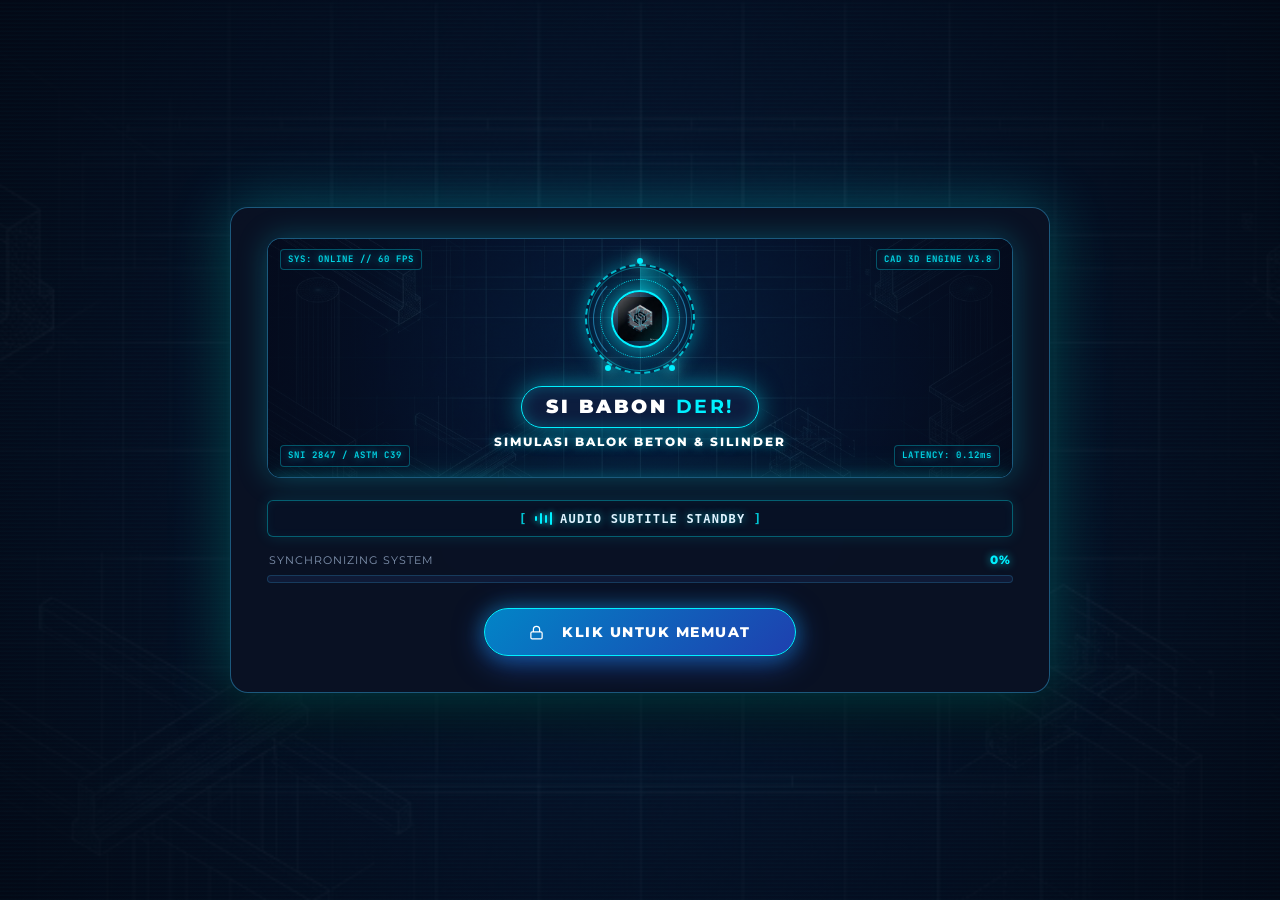
==== commit cead479d: "feat(ui): comprehensive UI/UX refinement with collapsible panels, language toggle, and harmonized th" ====
--- a/index.html
+++ b/index.html
@@ -14,9 +14,9 @@
     <link href="https://fonts.googleapis.com/css2?family=Chakra+Petch:wght@400;600;700&family=Inter:wght@300;400;500;600;700&family=JetBrains+Mono:wght@400;500;700&family=Montserrat:wght@500;600;700;800;900&display=swap" rel="stylesheet">
     
     <!-- Custom Engineering Stylesheet -->
-    <link rel="stylesheet" href="static/style.css?v=20261121_03">
+    <link rel="stylesheet" href="static/style.css?v=20261123_01">
 </head>
-<body>
+<body class="left-sidebar-collapsed right-sidebar-collapsed">
 
     <!-- ==========================================================================
          INTERACTIVE CAD BLUEPRINT LOADING / SPLASH SCREEN
@@ -100,6 +100,9 @@
          ========================================================================== -->
     <header class="app-header">
         <div class="brand-wrapper">
+            <button class="btn-header-toggle" id="btn-toggle-left-sidebar" onclick="toggleLeftSidebar()" title="Sembunyikan/Tampilkan Navigasi Kiri (Drop-side)">
+                <svg width="17" height="17" viewBox="0 0 24 24" fill="none" stroke="currentColor" stroke-width="2.2"><rect x="3" y="3" width="18" height="18" rx="2" ry="2"></rect><line x1="9" y1="3" x2="9" y2="21"></line><path id="left-sidebar-toggle-arrow" d="M14 9l-3 3 3 3"></path></svg>
+            </button>
             <button class="btn-mobile-menu" onclick="toggleMobileMenu()" title="Toggle Navigation Menu">
                 <svg width="18" height="18" viewBox="0 0 24 24" fill="none" stroke="currentColor" stroke-width="2.5"><line x1="3" y1="12" x2="21" y2="12"></line><line x1="3" y1="6" x2="21" y2="6"></line><line x1="3" y1="18" x2="21" y2="18"></line></svg>
             </button>
@@ -132,6 +135,18 @@
                     </div>
                 </div>
             </div>
+        </div>
+
+                <!-- Header Right Action Tools -->
+        <div class="header-right-tools">
+            <button class="btn-lang-toggle" id="btn-lang-toggle" onclick="toggleLanguage()" title="Ganti Bahasa / Switch Language (ID / EN)">
+                <span class="lang-tag lang-id active">ID</span>
+                <span class="lang-sep">/</span>
+                <span class="lang-tag lang-en">EN</span>
+            </button>
+            <button class="btn-header-toggle" id="btn-toggle-right-sidebar" onclick="toggleRightSidebar()" title="Sembunyikan/Tampilkan Panel Kontrol Kanan">
+                <svg width="17" height="17" viewBox="0 0 24 24" fill="none" stroke="currentColor" stroke-width="2.2"><rect x="3" y="3" width="18" height="18" rx="2" ry="2"></rect><line x1="15" y1="3" x2="15" y2="21"></line><path id="right-sidebar-toggle-arrow" d="M10 9l3 3-3 3"></path></svg>
+            </button>
         </div>
     </header>
 
@@ -186,7 +201,7 @@
             <div class="sidebar-module-section" id="sidebar-module-section">
                 <div class="module-switcher-header">
                     <div class="module-switcher-title">
-                        <svg width="13" height="13" viewBox="0 0 24 24" fill="none" stroke="var(--cyan-neon)" stroke-width="2.2"><polygon points="12 2 2 7 12 12 22 7 12 2"></polygon><polyline points="2 17 12 22 22 17"></polyline><polyline points="2 12 12 17 22 12"></polyline></svg>
+                        <svg width="13" height="13" viewBox="0 0 24 24" fill="none" stroke="currentColor" stroke-width="2.2"><polygon points="12 2 2 7 12 12 22 7 12 2"></polygon><polyline points="2 17 12 22 22 17"></polyline><polyline points="2 12 12 17 22 12"></polyline></svg>
                         <span>TESTING CHAPTERS</span>
                     </div>
                     <span class="module-switcher-badge">SNI / ASTM</span>
@@ -212,6 +227,14 @@
 
         <!-- Main Workspace (Center Canvas 3D & Right Control Panel) -->
         <main class="main-container">
+            <!-- Edge Chevron Toggle Buttons (Subtle, Semi-Transparent Pinned Tabs) -->
+            <button id="btn-edge-left-toggle" class="btn-edge-toggle edge-left" onclick="toggleLeftSidebar()" title="Toggle Navigation Panel">
+                <svg width="12" height="12" viewBox="0 0 24 24" fill="none" stroke="currentColor" stroke-width="2.5"><polyline points="9 18 15 12 9 6"></polyline></svg>
+            </button>
+            <button id="btn-edge-right-toggle" class="btn-edge-toggle edge-right" onclick="toggleRightSidebar()" title="Toggle Control Panel">
+                <svg width="12" height="12" viewBox="0 0 24 24" fill="none" stroke="currentColor" stroke-width="2.5"><polyline points="15 18 9 12 15 6"></polyline></svg>
+            </button>
+
             <!-- Center 3D CAD Simulation Viewport -->
             <section class="canvas-area" id="canvas-view">
                 <!-- Dynamic via JavaScript -->
@@ -228,6 +251,6 @@
     <div id="hud-toast-container"></div>
 
     <!-- Core Simulation Logic -->
-    <script src="static/script.js?v=20261121_03"></script>
+    <script src="static/script.js?v=20261123_01"></script>
 </body>
 </html>
--- a/static/style.css
+++ b/static/style.css
@@ -15,6 +15,13 @@
     --bg-card-hover: rgba(30, 53, 106, 0.92);
     --bg-glass: rgba(18, 33, 66, 0.75);
     --bg-input: #0d1933;
+
+    /* Workspace Structural Surface Tones (Default: Concrete Testing) */
+    --bg-sidebar: rgba(14, 25, 51, 0.98);
+    --bg-header: rgba(14, 25, 51, 0.95);
+    --bg-panel: rgba(14, 25, 51, 0.96);
+    --bg-canvas: radial-gradient(circle at 50% 50%, #172a56 0%, #0d1733 100%);
+    --bg-banner: linear-gradient(135deg, rgba(16, 29, 59, 0.95) 0%, rgba(10, 18, 38, 0.95) 100%);
 
     /* Borders & Outlines */
     --border-dim: rgba(56, 189, 248, 0.2);
@@ -108,9 +115,10 @@
 .app-header {
     height: 58px;
     min-height: 58px;
-    background: rgba(14, 25, 51, 0.95);
+    background: var(--bg-header, rgba(14, 25, 51, 0.95));
     backdrop-filter: blur(14px);
     border-bottom: 1px solid var(--border-dim);
+    transition: width 0.3s cubic-bezier(0.4, 0, 0.2, 1), min-width 0.3s cubic-bezier(0.4, 0, 0.2, 1), padding 0.3s ease, opacity 0.2s ease, background 0.35s ease, border-color 0.35s ease;
     display: flex;
     align-items: center;
     justify-content: space-between;
@@ -357,6 +365,8 @@
     width: 100%;
     position: relative;
     overflow: hidden;
+    background: var(--bg-base);
+    transition: background 0.35s ease;
 }
 
 /* ==========================================================================
@@ -365,9 +375,10 @@
 .sidebar {
     width: 236px;
     min-width: 236px;
-    background: rgba(14, 25, 51, 0.98);
+    background: var(--bg-sidebar, rgba(14, 25, 51, 0.98));
     backdrop-filter: blur(16px);
     border-right: 1px solid var(--border-dim);
+    transition: width 0.3s cubic-bezier(0.4, 0, 0.2, 1), min-width 0.3s cubic-bezier(0.4, 0, 0.2, 1), padding 0.3s ease, opacity 0.2s ease, transform var(--transition-norm), background 0.35s ease, border-color 0.35s ease;
     display: flex;
     flex-direction: column;
     padding: 14px 12px 10px 12px;
@@ -377,7 +388,17 @@
     height: 100%;
     box-sizing: border-box;
     position: relative;
-    transition: transform var(--transition-norm);
+}
+
+body.left-sidebar-collapsed .sidebar {
+    width: 0 !important;
+    min-width: 0 !important;
+    max-width: 0 !important;
+    padding: 0 !important;
+    border-right: none !important;
+    opacity: 0 !important;
+    pointer-events: none !important;
+    overflow: hidden !important;
 }
 
 .sidebar-heading {
@@ -500,9 +521,10 @@
     font-weight: 700;
     padding: 2px 7px;
     border-radius: 4px;
-    background: rgba(56, 189, 248, 0.2);
-    color: var(--blue-neon);
-    border: 1px solid rgba(56, 189, 248, 0.35);
+    background: var(--chapter-accent-dim, rgba(56, 189, 248, 0.2));
+    color: var(--chapter-accent, var(--blue-neon));
+    border: 1px solid var(--chapter-accent-border, rgba(56, 189, 248, 0.35));
+    transition: all var(--transition-fast);
 }
 
 .sidebar-footer {
@@ -548,6 +570,8 @@
     height: 100%;
     overflow: hidden;
     position: relative;
+    background: var(--bg-base);
+    transition: background 0.35s ease;
 }
 
 /* ==========================================================================
@@ -555,7 +579,7 @@
    ========================================================================== */
 .canvas-area {
     flex: 1;
-    background: radial-gradient(circle at 50% 50%, #172a56 0%, #0d1733 100%);
+    background: var(--bg-canvas, radial-gradient(circle at 50% 50%, #172a56 0%, #0d1733 100%));
     position: relative;
     display: flex;
     flex-direction: column;
@@ -564,7 +588,7 @@
     perspective: 1800px;
     overflow: hidden;
     cursor: grab;
-    transition: background 0.3s ease;
+    transition: background 0.35s ease;
 }
 
 .canvas-area:active {
@@ -929,9 +953,10 @@
 .control-panel {
     width: 420px;
     min-width: 420px;
-    background: rgba(14, 25, 51, 0.96);
+    background: var(--bg-panel, rgba(14, 25, 51, 0.96));
     backdrop-filter: blur(16px);
     border-left: 1px solid var(--border-dim);
+    transition: background 0.35s ease, border-color 0.35s ease;
     display: flex;
     flex-direction: column;
     padding: 20px;
@@ -939,6 +964,17 @@
     gap: 16px;
     z-index: 30;
     position: relative;
+}
+
+body.right-sidebar-collapsed .control-panel {
+    width: 0 !important;
+    min-width: 0 !important;
+    max-width: 0 !important;
+    padding: 0 !important;
+    border-left: none !important;
+    opacity: 0 !important;
+    pointer-events: none !important;
+    overflow: hidden !important;
 }
 
 .panel-card {
@@ -3654,19 +3690,21 @@
     background: var(--cyan-neon);
 }
 
+/* Pinned Bottom Chapter Switcher Container */
 .sidebar-module-section {
     flex-shrink: 0;
     margin-top: auto;
     padding-top: 10px;
-    border-top: 1px dashed rgba(56, 189, 248, 0.25);
+    border-top: 1px dashed var(--chapter-accent-border, rgba(56, 189, 248, 0.25));
     display: flex;
     flex-direction: column;
     gap: 8px;
     position: sticky;
     bottom: 0;
-    background: rgba(14, 25, 51, 0.98);
+    background: var(--bg-sidebar, rgba(14, 25, 51, 0.98));
     z-index: 15;
     user-select: none;
+    transition: background var(--transition-normal), border-color var(--transition-normal);
 }
 
 .module-switcher-header {
@@ -3679,13 +3717,20 @@
 .module-switcher-title {
     font-size: 10px;
     font-weight: 800;
-    color: var(--cyan-neon);
+    color: var(--chapter-accent, var(--cyan-neon));
     letter-spacing: 1px;
     text-transform: uppercase;
     display: flex;
     align-items: center;
     gap: 6px;
     font-family: var(--font-heading);
+    transition: color var(--transition-normal);
+}
+
+.module-switcher-title svg {
+    stroke: currentColor;
+    filter: drop-shadow(0 0 6px var(--chapter-accent-glow, rgba(0, 240, 255, 0.4)));
+    transition: stroke var(--transition-normal), filter var(--transition-normal);
 }
 
 .module-switcher-badge {
@@ -3694,17 +3739,18 @@
     font-family: var(--font-mono);
     padding: 2px 6px;
     border-radius: 4px;
-    background: rgba(0, 240, 255, 0.12);
-    border: 1px solid rgba(0, 240, 255, 0.35);
-    color: var(--cyan-neon);
+    background: var(--chapter-accent-dim, rgba(0, 240, 255, 0.12));
+    border: 1px solid var(--chapter-accent-border, rgba(0, 240, 255, 0.35));
+    color: var(--chapter-accent, var(--cyan-neon));
     letter-spacing: 0.5px;
+    transition: all var(--transition-normal);
 }
 
 /* 3D Stack Viewport */
 .module-stack-viewport {
     position: relative;
     width: 100%;
-    height: 180px;
+    height: 165px;
     perspective: 1000px;
     margin-bottom: 2px;
 }
@@ -3713,10 +3759,10 @@
 .module-stack-card {
     position: absolute;
     inset: 0;
-    border-radius: 10px;
-    background: linear-gradient(145deg, rgba(16, 29, 59, 0.96) 0%, rgba(9, 17, 36, 0.98) 100%);
-    border: 1px solid var(--border-dim);
-    padding: 10px 11px;
+    border-radius: 12px;
+    background: linear-gradient(145deg, var(--bg-surface, rgba(16, 29, 59, 0.94)) 0%, var(--bg-base, rgba(9, 17, 36, 0.98)) 100%);
+    border: 1.5px solid var(--border-dim);
+    padding: 10px 12px 8px 12px;
     box-sizing: border-box;
     display: flex;
     flex-direction: column;
@@ -3728,7 +3774,8 @@
                 opacity 0.35s ease, 
                 box-shadow 0.35s ease, 
                 filter 0.35s ease, 
-                border-color 0.3s ease;
+                border-color 0.3s ease,
+                background 0.35s ease;
     overflow: hidden;
 }
 
@@ -3738,8 +3785,8 @@
     position: absolute;
     inset: 0;
     background-image: 
-        linear-gradient(rgba(0, 240, 255, 0.04) 1px, transparent 1px),
-        linear-gradient(90deg, rgba(0, 240, 255, 0.04) 1px, transparent 1px);
+        linear-gradient(var(--chapter-accent-dim, rgba(0, 240, 255, 0.04)) 1px, transparent 1px),
+        linear-gradient(90deg, var(--chapter-accent-dim, rgba(0, 240, 255, 0.04)) 1px, transparent 1px);
     background-size: 11px 11px;
     pointer-events: none;
     opacity: 0.7;
@@ -3752,17 +3799,17 @@
     left: 0;
     right: 0;
     height: 3px;
-    background: var(--card-theme, var(--cyan-neon));
-    opacity: 0.8;
-}
-
-/* Layer Depths for the 4 Cards */
+    background: var(--card-theme, var(--chapter-accent, var(--cyan-neon)));
+    opacity: 0.85;
+}
+
+/* Layer Depths for the 5 Cards */
 .module-stack-card.layer-0 {
     transform: translateY(0px) scale(1) translateZ(0px);
     z-index: 10;
     opacity: 1;
     filter: brightness(1);
-    box-shadow: 0 10px 24px rgba(0, 0, 0, 0.65), 0 0 16px rgba(0, 240, 255, 0.15);
+    box-shadow: 0 10px 24px rgba(0, 0, 0, 0.65), 0 0 16px var(--card-theme-glow, var(--chapter-accent-glow, rgba(0, 240, 255, 0.15)));
 }
 
 .module-stack-card.layer-1 {
@@ -3788,30 +3835,47 @@
     filter: brightness(0.55);
 }
 
+.module-stack-card.layer-4 {
+    transform: translateY(42px) scale(0.78) translateZ(-95px);
+    z-index: 2;
+    opacity: 0.30;
+    filter: brightness(0.48);
+}
+
 /* Peeking Card Hover States */
 .module-stack-card.layer-1:hover {
     transform: translateY(6px) scale(0.96) translateZ(-15px);
     filter: brightness(0.95);
     opacity: 0.95;
-    border-color: rgba(0, 240, 255, 0.5);
+    border-color: var(--card-theme, var(--chapter-accent-border, rgba(0, 240, 255, 0.5)));
+    box-shadow: 0 6px 16px rgba(0, 0, 0, 0.5), 0 0 12px var(--card-theme-glow, rgba(0, 0, 0, 0.3));
 }
 
 .module-stack-card.layer-2:hover {
     transform: translateY(18px) scale(0.91) translateZ(-35px);
     filter: brightness(0.85);
-    opacity: 0.8;
+    opacity: 0.85;
+    border-color: var(--card-theme, var(--chapter-accent-border, rgba(0, 240, 255, 0.35)));
 }
 
 .module-stack-card.layer-3:hover {
     transform: translateY(28px) scale(0.85) translateZ(-55px);
-    filter: brightness(0.7);
-    opacity: 0.6;
+    filter: brightness(0.75);
+    opacity: 0.7;
+    border-color: var(--card-theme, var(--chapter-accent-border, rgba(0, 240, 255, 0.25)));
+}
+
+.module-stack-card.layer-4:hover {
+    transform: translateY(34px) scale(0.81) translateZ(-75px);
+    filter: brightness(0.65);
+    opacity: 0.55;
+    border-color: var(--card-theme, var(--chapter-accent-border, rgba(0, 240, 255, 0.2)));
 }
 
 /* Active Workspace Card Accent */
 .module-stack-card.is-active-workspace {
-    border-color: var(--card-theme, var(--cyan-neon));
-    box-shadow: 0 10px 28px rgba(0, 0, 0, 0.7), 0 0 20px rgba(0, 240, 255, 0.25);
+    border-color: var(--card-theme, var(--chapter-accent, var(--cyan-neon)));
+    box-shadow: 0 10px 28px rgba(0, 0, 0, 0.7), 0 0 20px var(--card-theme-glow, var(--chapter-accent-glow, rgba(0, 240, 255, 0.25)));
 }
 
 /* Card Header */
@@ -3834,7 +3898,7 @@
     width: 26px;
     height: 26px;
     border-radius: 6px;
-    background: rgba(14, 25, 52, 0.9);
+    background: var(--bg-glass, rgba(14, 25, 52, 0.9));
     border: 1px solid var(--border-dim);
     display: flex;
     align-items: center;
@@ -3864,9 +3928,9 @@
     font-family: var(--font-mono);
     padding: 2px 4px;
     border-radius: 4px;
-    background: rgba(18, 33, 66, 0.9);
+    background: var(--bg-glass, rgba(18, 33, 66, 0.9));
     border: 1px solid var(--border-dim);
-    color: var(--card-theme, var(--cyan-neon));
+    color: var(--card-theme, var(--chapter-accent, var(--cyan-neon)));
     white-space: nowrap;
 }
 
@@ -3900,16 +3964,16 @@
     align-items: center;
     justify-content: center;
     gap: 6px;
-    background: linear-gradient(135deg, rgba(0, 240, 255, 0.18) 0%, rgba(37, 99, 235, 0.3) 100%);
-    border: 1px solid var(--card-theme, var(--cyan-neon));
-    color: var(--card-theme, var(--cyan-neon));
-    box-shadow: 0 0 10px rgba(0, 240, 255, 0.2);
+    background: linear-gradient(135deg, var(--card-theme-dim, rgba(0, 240, 255, 0.18)) 0%, rgba(10, 18, 36, 0.7) 100%);
+    border: 1px solid var(--card-theme, var(--chapter-accent, var(--cyan-neon)));
+    color: var(--card-theme, var(--chapter-accent, var(--cyan-neon)));
+    box-shadow: 0 0 10px var(--card-theme-glow, rgba(0, 240, 255, 0.2));
     transition: all var(--transition-fast);
 }
 
 .btn-activate-workspace:hover {
-    background: linear-gradient(135deg, rgba(0, 240, 255, 0.3) 0%, rgba(37, 99, 235, 0.45) 100%);
-    box-shadow: 0 0 16px rgba(0, 240, 255, 0.4);
+    background: var(--card-theme, var(--chapter-accent, var(--cyan-neon)));
+    box-shadow: 0 0 16px var(--card-theme-glow, rgba(0, 240, 255, 0.4));
     color: #ffffff;
     transform: translateY(-1px);
 }
@@ -3925,9 +3989,20 @@
     align-items: center;
     justify-content: center;
     gap: 6px;
-    background: rgba(16, 185, 129, 0.15);
-    border: 1px solid rgba(16, 185, 129, 0.45);
-    color: var(--accent-emerald);
+    background: var(--chapter-accent-dim, rgba(0, 240, 255, 0.12));
+    border: 1px solid var(--chapter-accent-border, rgba(0, 240, 255, 0.45));
+    color: var(--chapter-accent, var(--cyan-neon));
+    box-shadow: 0 0 10px var(--chapter-accent-dim, transparent);
+    transition: all var(--transition-fast);
+}
+
+.badge-active-indicator .dot-live {
+    width: 6px;
+    height: 6px;
+    border-radius: 50%;
+    background: var(--chapter-accent, var(--cyan-neon));
+    box-shadow: 0 0 8px var(--chapter-accent, var(--cyan-neon));
+    animation: livePulse 1.6s ease-in-out infinite;
 }
 
 /* Stack Controls Bar */
@@ -3940,7 +4015,7 @@
 }
 
 .stack-cycle-btn {
-    background: rgba(18, 33, 66, 0.8);
+    background: var(--bg-glass, rgba(18, 33, 66, 0.8));
     border: 1px solid var(--border-dim);
     color: var(--text-secondary);
     border-radius: 4px;
@@ -3954,9 +4029,9 @@
 }
 
 .stack-cycle-btn:hover {
-    background: rgba(0, 240, 255, 0.15);
-    border-color: var(--cyan-neon);
-    color: var(--cyan-neon);
+    background: var(--chapter-accent-dim, rgba(0, 240, 255, 0.15));
+    border-color: var(--chapter-accent, var(--cyan-neon));
+    color: var(--chapter-accent, var(--cyan-neon));
 }
 
 .stack-dots-indicator {
@@ -3975,8 +4050,8 @@
 }
 
 .stack-dot.active {
-    background: var(--cyan-neon);
-    box-shadow: 0 0 6px var(--cyan-neon);
+    background: var(--chapter-accent, var(--cyan-neon));
+    box-shadow: 0 0 6px var(--chapter-accent-glow, var(--cyan-neon));
     transform: scale(1.2);
 }
 
@@ -3988,15 +4063,16 @@
     height: 100%;
     display: flex;
     flex-direction: column;
-    gap: 14px;
-    padding: 16px 20px;
+    gap: 18px;
+    padding: 22px 28px;
     box-sizing: border-box;
     overflow-y: auto;
 }
 
 .module-header-banner {
-    background: linear-gradient(135deg, rgba(16, 29, 59, 0.95) 0%, rgba(10, 18, 38, 0.95) 100%);
+    background: var(--bg-banner, linear-gradient(135deg, rgba(16, 29, 59, 0.95) 0%, rgba(10, 18, 38, 0.95) 100%));
     border: 1px solid var(--border-bright);
+    transition: background 0.35s ease, border-color 0.35s ease;
     border-radius: 10px;
     padding: 14px 18px;
     display: flex;
@@ -4020,18 +4096,19 @@
 .module-header-code {
     font-size: 11px;
     font-family: var(--font-mono);
-    color: var(--cyan-neon);
-    background: rgba(0, 240, 255, 0.1);
-    border: 1px solid rgba(0, 240, 255, 0.35);
+    color: var(--chapter-accent, var(--cyan-neon));
+    background: var(--chapter-accent-dim, rgba(0, 240, 255, 0.1));
+    border: 1px solid var(--chapter-accent-border, rgba(0, 240, 255, 0.35));
     padding: 4px 10px;
     border-radius: 6px;
     font-weight: 700;
+    transition: color var(--transition-norm), background var(--transition-norm), border-color var(--transition-norm);
 }
 
 .btn-back-to-concrete {
-    background: rgba(18, 33, 66, 0.9);
+    background: var(--bg-glass, rgba(18, 33, 66, 0.9));
     border: 1px solid var(--border-dim);
-    color: var(--blue-neon);
+    color: var(--chapter-accent, var(--blue-neon));
     padding: 6px 12px;
     border-radius: 6px;
     font-size: 11px;
@@ -4044,26 +4121,31 @@
 }
 
 .btn-back-to-concrete:hover {
-    background: rgba(56, 189, 248, 0.15);
-    border-color: var(--blue-neon);
+    background: var(--chapter-accent-dim, rgba(56, 189, 248, 0.15));
+    border-color: var(--chapter-accent, var(--blue-neon));
     color: #fff;
 }
 
 /* Interactive Testing Form Grid */
 .testing-calc-grid {
     display: grid;
-    grid-template-columns: repeat(auto-fit, minmax(260px, 1fr));
-    gap: 14px;
+    grid-template-columns: repeat(auto-fit, minmax(320px, 1fr));
+    gap: 18px;
 }
 
 .testing-calc-card {
-    background: rgba(14, 25, 52, 0.92);
+    background: var(--bg-card, rgba(14, 25, 52, 0.92));
     border: 1px solid var(--border-dim);
     border-radius: 10px;
     padding: 16px;
     display: flex;
     flex-direction: column;
     gap: 12px;
+    transition: background 0.35s ease, border-color var(--transition-norm), box-shadow var(--transition-norm);
+}
+
+.testing-calc-card:hover {
+    border-color: var(--chapter-accent-border, var(--border-bright));
 }
 
 .testing-calc-header {
@@ -4098,36 +4180,39 @@
 
 .testing-input-row input {
     flex: 1;
-    background: rgba(8, 16, 36, 0.85);
+    background: var(--bg-input, rgba(8, 16, 36, 0.85));
     border: 1px solid var(--border-dim);
     color: var(--text-pure);
     border-radius: 6px;
     padding: 6px 10px;
     font-size: 12px;
     font-family: var(--font-mono);
+    transition: background 0.35s ease, border-color var(--transition-fast), box-shadow var(--transition-fast);
 }
 
 .testing-input-row input:focus {
     outline: none;
-    border-color: var(--cyan-neon);
-    box-shadow: 0 0 8px rgba(0, 240, 255, 0.3);
+    border-color: var(--chapter-accent);
+    box-shadow: 0 0 8px var(--chapter-accent-glow);
 }
 
 .testing-input-unit {
     font-size: 11px;
-    color: var(--cyan-neon);
+    color: var(--chapter-accent, var(--cyan-neon));
     font-family: var(--font-mono);
     min-width: 32px;
+    transition: color var(--transition-norm);
 }
 
 .testing-result-box {
-    background: rgba(8, 16, 36, 0.85);
-    border: 1px solid rgba(0, 240, 255, 0.25);
+    background: var(--bg-input, rgba(8, 16, 36, 0.85));
+    border: 1px solid var(--chapter-accent-border, rgba(0, 240, 255, 0.25));
     border-radius: 8px;
     padding: 12px;
     display: flex;
     flex-direction: column;
     gap: 6px;
+    transition: background 0.35s ease, border-color 0.35s ease;
 }
 
 .result-row {
@@ -4144,7 +4229,8 @@
 .result-val {
     font-family: var(--font-mono);
     font-weight: 800;
-    color: var(--cyan-neon);
+    color: var(--chapter-accent, var(--cyan-neon));
+    transition: color var(--transition-norm);
 }
 
 .result-val.status-pass {
@@ -4253,7 +4339,7 @@
 
 /* Column 1: Guide Topics Selector */
 .guide-topics-panel {
-    background: rgba(14, 25, 52, 0.94);
+    background: var(--bg-card, rgba(14, 25, 52, 0.94));
     border: 1px solid var(--border-dim);
     border-radius: 10px;
     padding: 12px;
@@ -4266,7 +4352,7 @@
     width: 100%;
     padding: 10px 12px;
     border-radius: 8px;
-    background: rgba(8, 16, 36, 0.7);
+    background: var(--bg-input, rgba(8, 16, 36, 0.7));
     border: 1px solid var(--border-dim);
     color: var(--text-secondary);
     cursor: pointer;
@@ -4325,7 +4411,7 @@
 
 /* Column 2: Styled PDF Document Content Viewer */
 .guide-viewer-box {
-    background: rgba(14, 25, 52, 0.95);
+    background: var(--bg-card, rgba(14, 25, 52, 0.95));
     border: 1px solid var(--border-dim);
     border-radius: 10px;
     padding: 24px;
@@ -4388,8 +4474,8 @@
 }
 
 .guide-formula-card {
-    background: rgba(8, 16, 36, 0.85);
-    border: 1px solid rgba(0, 240, 255, 0.25);
+    background: var(--bg-input, rgba(8, 16, 36, 0.85));
+    border: 1px solid var(--chapter-accent-border, rgba(0, 240, 255, 0.25));
     border-radius: 8px;
     padding: 12px 16px;
     font-family: var(--font-mono);
@@ -4412,7 +4498,7 @@
 
 /* Column 3: Right Panel PDF Download Card */
 .pdf-download-card {
-    background: linear-gradient(145deg, rgba(16, 29, 59, 0.96) 0%, rgba(10, 18, 38, 0.98) 100%);
+    background: var(--bg-banner, linear-gradient(145deg, rgba(16, 29, 59, 0.96) 0%, rgba(10, 18, 38, 0.98) 100%));
     border: 1.5px solid var(--border-bright);
     border-radius: 12px;
     padding: 16px;
@@ -4482,3 +4568,323 @@
     background: rgba(56, 189, 248, 0.15);
     color: #ffffff;
 }
+
+/* ==========================================================================
+   SIDEBAR & PANEL TOGGLE CONTROLS (DROP-SIDE & FLOATING DRAWER)
+   ========================================================================== */
+.header-right-tools {
+    display: flex;
+    align-items: center;
+    gap: 8px;
+    margin-left: 10px;
+    flex-shrink: 0;
+}
+
+.btn-header-toggle {
+    width: 32px;
+    height: 32px;
+    border-radius: 6px;
+    background: rgba(18, 33, 66, 0.75);
+    border: 1px solid var(--border-dim);
+    color: var(--text-secondary);
+    display: flex;
+    align-items: center;
+    justify-content: center;
+    cursor: pointer;
+    transition: all var(--transition-fast);
+    flex-shrink: 0;
+}
+
+.btn-header-toggle:hover {
+    background: rgba(0, 240, 255, 0.15);
+    border-color: var(--cyan-neon);
+    color: var(--cyan-neon);
+    box-shadow: 0 0 10px rgba(0, 240, 255, 0.25);
+}
+
+/* ==========================================================================
+   LANGUAGE SWITCHER TOGGLE (ID / EN) & EDGE CHEVRON TOGGLES
+   ========================================================================== */
+.btn-lang-toggle {
+    display: inline-flex;
+    align-items: center;
+    gap: 4px;
+    background: rgba(16, 29, 59, 0.7);
+    border: 1px solid rgba(0, 240, 255, 0.25);
+    color: #94a3b8;
+    border-radius: 6px;
+    padding: 4px 10px;
+    font-family: 'JetBrains Mono', monospace;
+    font-size: 11px;
+    font-weight: 700;
+    cursor: pointer;
+    transition: all 0.2s cubic-bezier(0.16, 1, 0.3, 1);
+    user-select: none;
+    box-shadow: 0 2px 6px rgba(0, 0, 0, 0.3);
+}
+
+.btn-lang-toggle:hover {
+    background: rgba(22, 39, 78, 0.95);
+    border-color: var(--chapter-accent, #00f0ff);
+    color: #ffffff;
+    box-shadow: 0 0 12px var(--chapter-accent-glow, rgba(0, 240, 255, 0.25));
+}
+
+.btn-lang-toggle .lang-tag {
+    opacity: 0.45;
+    transition: opacity 0.2s ease, color 0.2s ease;
+}
+
+.btn-lang-toggle .lang-tag.active {
+    opacity: 1;
+    color: var(--chapter-accent, #00f0ff);
+    font-weight: 800;
+    text-shadow: 0 0 8px var(--chapter-accent-glow, rgba(0, 240, 255, 0.4));
+}
+
+.btn-lang-toggle .lang-sep {
+    opacity: 0.3;
+    font-size: 10px;
+}
+
+/* Edge Chevron Toggle Buttons (Subtle, Semi-Transparent Pinned Tabs) */
+.btn-edge-toggle {
+    position: absolute;
+    top: 50%;
+    transform: translateY(-50%);
+    z-index: 55;
+    width: 22px;
+    height: 52px;
+    display: flex;
+    align-items: center;
+    justify-content: center;
+    background: rgba(14, 25, 51, 0.55);
+    backdrop-filter: blur(10px);
+    -webkit-backdrop-filter: blur(10px);
+    border: 1px solid rgba(0, 240, 255, 0.22);
+    color: rgba(255, 255, 255, 0.7);
+    cursor: pointer;
+    opacity: 0.45;
+    transition: opacity 0.2s ease, background 0.2s ease, border-color 0.2s ease, box-shadow 0.2s ease;
+    box-shadow: 0 4px 14px rgba(0, 0, 0, 0.45);
+    padding: 0;
+}
+
+.btn-edge-toggle:hover {
+    opacity: 1;
+    background: rgba(18, 32, 64, 0.95);
+    border-color: var(--chapter-accent, #00f0ff);
+    color: #ffffff;
+    box-shadow: 0 0 16px var(--chapter-accent-glow, rgba(0, 240, 255, 0.35));
+}
+
+.btn-edge-toggle.edge-left {
+    left: 0;
+    border-left: none;
+    border-radius: 0 8px 8px 0;
+}
+
+.btn-edge-toggle.edge-right {
+    right: 0;
+    border-right: none;
+    border-radius: 8px 0 0 8px;
+}
+
+body:not(.right-sidebar-collapsed) #btn-edge-right-toggle {
+    right: 420px;
+}
+
+@media (max-width: 1400px) {
+    body:not(.right-sidebar-collapsed) #btn-edge-right-toggle {
+        right: 360px;
+    }
+}
+
+/* Chevron Direction Rotations */
+.btn-edge-toggle svg {
+    transition: transform 0.25s cubic-bezier(0.16, 1, 0.3, 1);
+}
+
+body.left-sidebar-collapsed #btn-edge-left-toggle svg {
+    transform: rotate(0deg);
+}
+body:not(.left-sidebar-collapsed) #btn-edge-left-toggle svg {
+    transform: rotate(180deg);
+}
+
+body.right-sidebar-collapsed #btn-edge-right-toggle svg {
+    transform: rotate(0deg);
+}
+body:not(.right-sidebar-collapsed) #btn-edge-right-toggle svg {
+    transform: rotate(180deg);
+}
+
+/* Micro-transitions for smooth workspace switching */
+@keyframes viewFadeSlide {
+    from {
+        opacity: 0.25;
+        transform: translateY(8px);
+    }
+    to {
+        opacity: 1;
+        transform: translateY(0);
+    }
+}
+
+.module-workspace-container,
+.analysis-report-container,
+.testing-guides-container {
+    animation: viewFadeSlide 0.25s cubic-bezier(0.16, 1, 0.3, 1) forwards;
+}
+
+.btn-guide-jump {
+    display: inline-flex;
+    align-items: center;
+    gap: 8px;
+    padding: 8px 15px;
+    background: var(--chapter-accent-dim, rgba(0, 240, 255, 0.1));
+    border: 1px solid var(--chapter-accent-border, rgba(0, 240, 255, 0.3));
+    color: var(--chapter-accent, #00f0ff);
+    border-radius: 6px;
+    font-size: 11.5px;
+    font-family: var(--font-heading);
+    font-weight: 700;
+    cursor: pointer;
+    transition: all 0.2s cubic-bezier(0.16, 1, 0.3, 1);
+    text-decoration: none;
+    box-shadow: 0 2px 8px rgba(0, 0, 0, 0.3);
+}
+
+.btn-guide-jump:hover {
+    background: var(--chapter-accent, #00f0ff);
+    color: #0b1426;
+    box-shadow: 0 0 16px var(--chapter-accent-glow, rgba(0, 240, 255, 0.4));
+    transform: translateY(-1px);
+}
+
+/* Rebar Fine-Tuning Drawer */
+.fine-tuning-container {
+    margin-top: 10px;
+    border-top: 1px dashed rgba(56, 189, 248, 0.2);
+    padding-top: 8px;
+}
+
+.btn-toggle-fine-tune {
+    background: transparent;
+    border: none;
+    color: var(--text-muted);
+    font-size: 10.5px;
+    font-weight: 700;
+    font-family: var(--font-heading);
+    display: flex;
+    align-items: center;
+    gap: 6px;
+    cursor: pointer;
+    padding: 4px 0;
+    width: 100%;
+    text-align: left;
+    transition: color var(--transition-fast);
+}
+
+.btn-toggle-fine-tune:hover {
+    color: var(--cyan-neon);
+}
+
+.btn-toggle-fine-tune svg {
+    transition: transform 0.25s ease;
+}
+
+.drawer-fine-tune {
+    background: rgba(10, 19, 40, 0.7);
+    border: 1px solid var(--border-dim);
+    border-radius: 8px;
+    padding: 10px;
+    margin-top: 6px;
+}
+
+/* Simplified Minimal CAD Stack Card Elements (matching neon reference) */
+.card-minimal-body {
+    display: flex;
+    flex-direction: column;
+    align-items: center;
+    justify-content: center;
+    gap: 8px;
+    flex: 1;
+    padding: 4px 0;
+    position: relative;
+    z-index: 2;
+}
+
+.card-cad-icon-lg {
+    display: flex;
+    align-items: center;
+    justify-content: center;
+    width: 48px;
+    height: 48px;
+    filter: drop-shadow(0 0 8px var(--card-theme, var(--chapter-accent, rgba(0, 240, 255, 0.7))));
+    transition: transform 0.3s ease, filter 0.3s ease;
+}
+
+.module-stack-card:hover .card-cad-icon-lg,
+.module-stack-card.layer-0 .card-cad-icon-lg {
+    transform: scale(1.06);
+    filter: drop-shadow(0 0 14px var(--card-theme, var(--chapter-accent, rgba(0, 240, 255, 0.95))));
+}
+
+.chapter-module-icon {
+    width: 44px;
+    height: 44px;
+    object-fit: contain;
+    user-select: none;
+    pointer-events: none;
+    display: block;
+    filter: drop-shadow(0 0 8px var(--card-theme, var(--chapter-accent, rgba(0, 240, 255, 0.7))));
+    transition: transform 0.3s ease, filter 0.3s ease;
+}
+
+.module-stack-card:hover .chapter-module-icon,
+.module-stack-card.layer-0 .chapter-module-icon {
+    transform: scale(1.05);
+    filter: drop-shadow(0 0 14px var(--card-theme, var(--chapter-accent, rgba(0, 240, 255, 0.95))));
+}
+
+.card-title-single {
+    font-size: 13px;
+    font-weight: 800;
+    font-family: var(--font-heading);
+    letter-spacing: 0.6px;
+    text-align: center;
+    line-height: 1.2;
+}
+
+/* Layered glass acrylic shelves under active card */
+.card-stack-shelf-layers {
+    position: absolute;
+    bottom: 2px;
+    left: 20%;
+    right: 20%;
+    height: 5px;
+    display: flex;
+    flex-direction: column;
+    gap: 2px;
+    pointer-events: none;
+    z-index: 5;
+}
+
+.card-stack-shelf-layers .shelf-layer {
+    height: 2px;
+    border-radius: 2px;
+    background: var(--chapter-accent, var(--card-theme, var(--cyan-neon)));
+    box-shadow: 0 0 8px var(--chapter-accent-glow, var(--card-theme, var(--cyan-neon)));
+    transition: background 0.35s ease, box-shadow 0.35s ease;
+}
+
+.card-stack-shelf-layers .shelf-layer.s1 {
+    opacity: 0.85;
+}
+
+.card-stack-shelf-layers .shelf-layer.s2 {
+    width: 75%;
+    margin: 0 auto;
+    opacity: 0.45;
+}
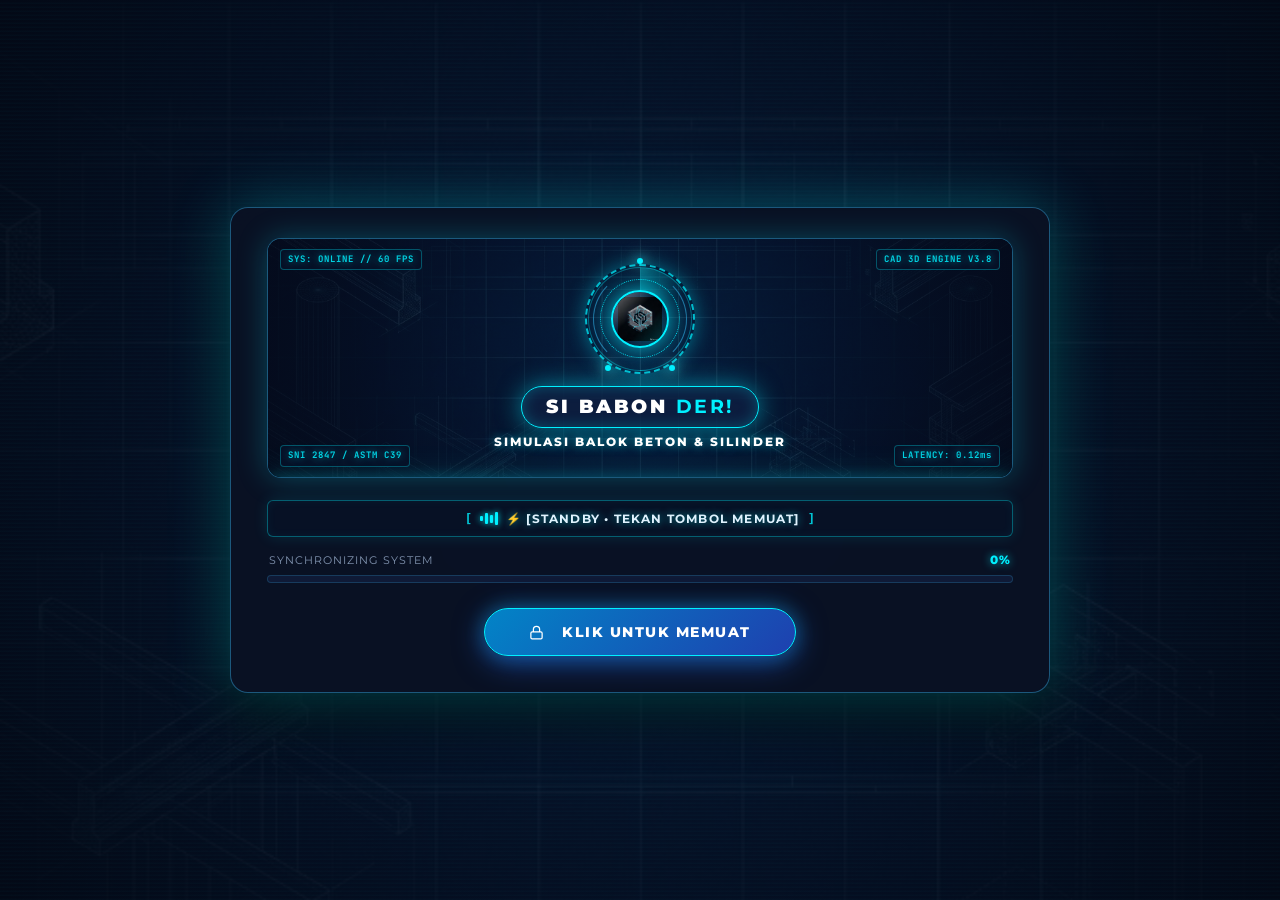
==== commit 73deba21: "feat(layout): remove top-left navbar sidebar toggle and position sleek semi-transparent triangle tog" ====
--- a/index.html
+++ b/index.html
@@ -100,9 +100,6 @@
          ========================================================================== -->
     <header class="app-header">
         <div class="brand-wrapper">
-            <button class="btn-header-toggle" id="btn-toggle-left-sidebar" onclick="toggleLeftSidebar()" title="Sembunyikan/Tampilkan Navigasi Kiri (Drop-side)">
-                <svg width="17" height="17" viewBox="0 0 24 24" fill="none" stroke="currentColor" stroke-width="2.2"><rect x="3" y="3" width="18" height="18" rx="2" ry="2"></rect><line x1="9" y1="3" x2="9" y2="21"></line><path id="left-sidebar-toggle-arrow" d="M14 9l-3 3 3 3"></path></svg>
-            </button>
             <button class="btn-mobile-menu" onclick="toggleMobileMenu()" title="Toggle Navigation Menu">
                 <svg width="18" height="18" viewBox="0 0 24 24" fill="none" stroke="currentColor" stroke-width="2.5"><line x1="3" y1="12" x2="21" y2="12"></line><line x1="3" y1="6" x2="21" y2="6"></line><line x1="3" y1="18" x2="21" y2="18"></line></svg>
             </button>
@@ -227,12 +224,16 @@
 
         <!-- Main Workspace (Center Canvas 3D & Right Control Panel) -->
         <main class="main-container">
-            <!-- Edge Chevron Toggle Buttons (Subtle, Semi-Transparent Pinned Tabs) -->
-            <button id="btn-edge-left-toggle" class="btn-edge-toggle edge-left" onclick="toggleLeftSidebar()" title="Toggle Navigation Panel">
-                <svg width="12" height="12" viewBox="0 0 24 24" fill="none" stroke="currentColor" stroke-width="2.5"><polyline points="9 18 15 12 9 6"></polyline></svg>
-            </button>
-            <button id="btn-edge-right-toggle" class="btn-edge-toggle edge-right" onclick="toggleRightSidebar()" title="Toggle Control Panel">
-                <svg width="12" height="12" viewBox="0 0 24 24" fill="none" stroke="currentColor" stroke-width="2.5"><polyline points="15 18 9 12 15 6"></polyline></svg>
+                        <!-- Edge Triangle Toggle Buttons (Subtle, Semi-Transparent Pinned Tabs) -->
+            <button id="btn-edge-left-toggle" class="btn-edge-toggle edge-left" onclick="toggleLeftSidebar()" title="Sembunyikan/Tampilkan Navigasi Kiri (Toggle Left Sidebar)">
+                <svg width="8" height="10" viewBox="0 0 8 10" fill="currentColor">
+                    <polygon points="1,1 7,5 1,9"></polygon>
+                </svg>
+            </button>
+            <button id="btn-edge-right-toggle" class="btn-edge-toggle edge-right" onclick="toggleRightSidebar()" title="Sembunyikan/Tampilkan Panel Kontrol (Toggle Right Panel)">
+                <svg width="8" height="10" viewBox="0 0 8 10" fill="currentColor">
+                    <polygon points="1,1 7,5 1,9"></polygon>
+                </svg>
             </button>
 
             <!-- Center 3D CAD Simulation Viewport -->
--- a/static/style.css
+++ b/static/style.css
@@ -4647,47 +4647,50 @@
     font-size: 10px;
 }
 
-/* Edge Chevron Toggle Buttons (Subtle, Semi-Transparent Pinned Tabs) */
+/* Edge Triangle Toggle Buttons (Subtle, Semi-Transparent Pinned Tabs) */
 .btn-edge-toggle {
     position: absolute;
     top: 50%;
     transform: translateY(-50%);
-    z-index: 55;
-    width: 22px;
-    height: 52px;
+    z-index: 60;
+    width: 16px;
+    height: 44px;
     display: flex;
     align-items: center;
     justify-content: center;
-    background: rgba(14, 25, 51, 0.55);
-    backdrop-filter: blur(10px);
-    -webkit-backdrop-filter: blur(10px);
-    border: 1px solid rgba(0, 240, 255, 0.22);
-    color: rgba(255, 255, 255, 0.7);
+    background: rgba(14, 25, 51, 0.45);
+    backdrop-filter: blur(8px);
+    -webkit-backdrop-filter: blur(8px);
+    border: 1px solid rgba(56, 189, 248, 0.22);
+    color: rgba(255, 255, 255, 0.6);
     cursor: pointer;
-    opacity: 0.45;
-    transition: opacity 0.2s ease, background 0.2s ease, border-color 0.2s ease, box-shadow 0.2s ease;
-    box-shadow: 0 4px 14px rgba(0, 0, 0, 0.45);
+    opacity: 0.6;
+    transition: opacity 0.2s ease, background 0.2s ease, border-color 0.2s ease, color 0.2s ease, right 0.35s ease, box-shadow 0.2s ease;
+    box-shadow: 0 2px 10px rgba(0, 0, 0, 0.35);
     padding: 0;
 }
 
 .btn-edge-toggle:hover {
     opacity: 1;
-    background: rgba(18, 32, 64, 0.95);
+    background: rgba(16, 29, 59, 0.88);
     border-color: var(--chapter-accent, #00f0ff);
-    color: #ffffff;
-    box-shadow: 0 0 16px var(--chapter-accent-glow, rgba(0, 240, 255, 0.35));
+    color: var(--chapter-accent, #00f0ff);
+    box-shadow: 0 0 14px var(--chapter-accent-glow, rgba(0, 240, 255, 0.35));
 }
 
 .btn-edge-toggle.edge-left {
     left: 0;
     border-left: none;
-    border-radius: 0 8px 8px 0;
+    border-radius: 0 6px 6px 0;
 }
 
 .btn-edge-toggle.edge-right {
+    border-right: none;
+    border-radius: 6px 0 0 6px;
+}
+
+body.right-sidebar-collapsed #btn-edge-right-toggle {
     right: 0;
-    border-right: none;
-    border-radius: 8px 0 0 8px;
 }
 
 body:not(.right-sidebar-collapsed) #btn-edge-right-toggle {
@@ -4700,11 +4703,12 @@
     }
 }
 
-/* Chevron Direction Rotations */
+/* Triangle Direction Rotations */
 .btn-edge-toggle svg {
     transition: transform 0.25s cubic-bezier(0.16, 1, 0.3, 1);
 }
 
+/* Left Toggle: OPEN = inward (<, 180deg), COLLAPSED = outward (>, 0deg) */
 body.left-sidebar-collapsed #btn-edge-left-toggle svg {
     transform: rotate(0deg);
 }
@@ -4712,11 +4716,12 @@
     transform: rotate(180deg);
 }
 
+/* Right Toggle: OPEN = inward (>, 0deg), COLLAPSED = outward (<, 180deg) */
 body.right-sidebar-collapsed #btn-edge-right-toggle svg {
+    transform: rotate(180deg);
+}
+body:not(.right-sidebar-collapsed) #btn-edge-right-toggle svg {
     transform: rotate(0deg);
-}
-body:not(.right-sidebar-collapsed) #btn-edge-right-toggle svg {
-    transform: rotate(180deg);
 }
 
 /* Micro-transitions for smooth workspace switching */
